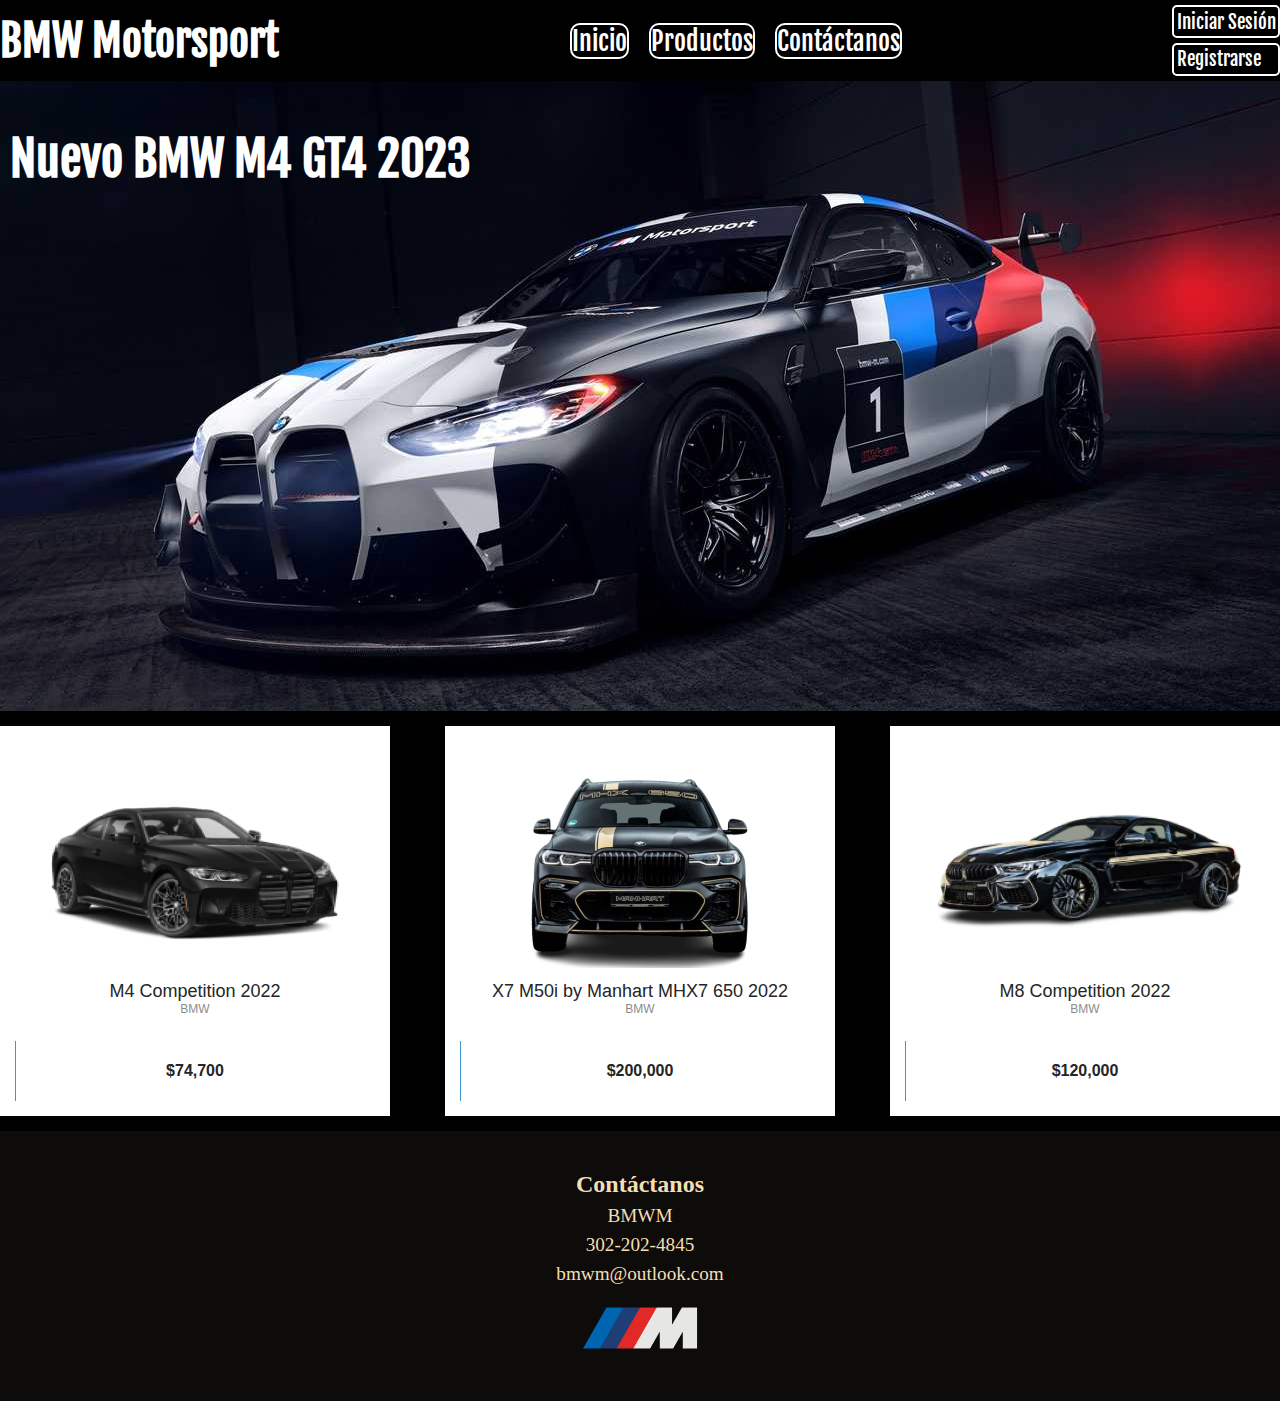
==== index.html @ 6fbe04d1 "first commit" ====
<!DOCTYPE html>

<head>
  <meta http-equiv="X-UA-Compatible" content="IE=edge">
  <meta name="viewport" content="width=device-width, initial-scale=1.0">
  <title>BMW Motorsport</title>
  <link rel="stylesheet" href="index.css">
  <script src="https://kit.fontawesome.com/f8e21c5a17.js" crossorigin="anonymous"></script>
</head>

<body>
  <div class="divheader">
    <header class="navbar">
      <div class="left-items">
        <h2>BMW Motorsport</h2>
        <img class="logobm"
          src="https://www.bmw.com.ar/etc.clientlibs/ds2-webcomponents/clientlibs/clientlib/resources/img/BMW_White_Logo.svg"
          alt="">

      </div>

      <ul class="navbar-items">
        <li>Inicio</li>
        <li>Productos</li>
        <li>Contáctanos</li>
      </ul>

      <ul class="right-items">
        <li>Iniciar Sesión</li>
        <li>Registrarse</li>
      </ul>

    </header>

    <section class="sechome">
      <div class="divsechome">
        <h3>Nuevo BMW M4 GT4 2023</h3>
      <!-- <img class="bgsechome" src="./.vscode/imgs/2023-bmw-m4-gt4.jpg" alt="" >  -->
      </div>
    </section>
  </div>

<div class="productsdiv">

  <div class="container page-wrapper">
    <div class="page-inner">
      <div class="row">
        <div class="el-wrapper">
          <div class="box-up">
            <img class="img" src="./.vscode/imgs/bc5e69e59255700b8e931b42fb57b23a.png" alt="">
            <div class="img-info">
              <div class="info-inner">
                <span class="p-name">M4 Competition 2022</span>
                <span class="p-company">BMW</span>
              </div>
              <div class="a-size">Available colors: <span class="size">Black, White, Blue, Green.</span></div>
            </div>
          </div>

          <div class="box-down">
            <div class="h-bg">
              <div class="h-bg-inner"></div>
            </div>

            <a class="cart" href="#">
              <span class="price">$74,700</span>
              <span class="add-to-cart">
                <span class="txt">Add in cart</span>
              </span>
            </a>
          </div>
        </div>
      </div>
    </div>
  </div>

  <div class="container page-wrapper">
    <div class="page-inner">
      <div class="row">
        <div class="el-wrapper">
          <div class="box-up">
            <img class="img" src="./.vscode/imgs/11032022-INTERIOR-Manhart-MHX7-650-1-750x518-removebg-preview.png" alt="">
            <div class="img-info">
              <div class="info-inner">
                <span class="p-name">X7 M50i by Manhart MHX7 650 2022</span>
                <span class="p-company">BMW</span>
              </div>
              <div class="a-size">Available Colors: <span class="size">Black and Yellow</span></div>
            </div>
          </div>
  
          <div class="box-down">
            <div class="h-bg">
              <div class="h-bg-inner"></div>
            </div>
  
            <a class="cart" href="#">
              <span class="price">$200,000</span>
              <span class="add-to-cart">
                <span class="txt">Add in cart</span>
              </span>
            </a>
          </div>
        </div>
      </div>
    </div>
  </div>


  <div class="container page-wrapper">
    <div class="page-inner">
      <div class="row">
        <div class="el-wrapper">
          <div class="box-up">
            <img class="img" src="./.vscode/imgs/bmw-m8-competition-coupe-by-manhart-4-1589615023-removebg-preview.png" alt="">
            <div class="img-info">
              <div class="info-inner">
                <span class="p-name">M8 Competition 2022</span>
                <span class="p-company">BMW</span>
              </div>
              <div class="a-size">Available Colors: <span class="size">Black, White, Red.</span></div>
            </div>
          </div>
  
          <div class="box-down">
            <div class="h-bg">
              <div class="h-bg-inner"></div>
            </div>
  
            <a class="cart" href="#">
              <span class="price">$120,000</span>
              <span class="add-to-cart">
                <span class="txt">Add in cart</span>
              </span>
            </a>
          </div>
        </div>
      </div>
    </div>
  </div>

</div>
<footer>
<div class="contactsect">
<h4>Contáctanos</h4>
<p><i class="fa-brands fa-instagram"></i> BMWM</p>
<p><i class="fa-solid fa-phone"></i> 302-202-4845</p>
<p><i class="fa-solid fa-envelope"></i> bmwm@outlook.com</p>
<img class="mlogo" src="./.vscode/imgs/BMW-M-Logo2.png" alt="">
</div>
</footer>
</body>

</html>
---- index.css ----
@import url('https://fonts.googleapis.com/css2?family=Fjalla+One&display=swap');


body{
    margin: 0;
    
}


.navbar{
    display: flex;
    flex-direction: row;
    justify-content: space-between;
    align-items: center;
    width: 100%;
    height: 9vh;
    background-color: black;
color: white;
font-family: 'Fjalla One', sans-serif;

}



.left-items{
    display: flex;
    gap: 20px;
    
    
}

.mteamlogo{
    height: 100px;

}
.navbar h2{
    font-size: 2.7em;

}
.navbar-items{
    font-size: 2em;
    list-style: none;
    display: inline-flex;
    gap: 20px;
    font-size: 1.6em;
   
}
.navbar-items li{
    
    border: 2px solid white;
    border-radius: 10px;
}


.navbar-items li:hover{
    box-shadow: 0 10px 30px rgba(0, 0, 0, 0.6);
    cursor: pointer;
    background-color: #fff;
    transition: 0.4s;
    color: black;
}

.right-items{
    display: flex;
    list-style: none;
    flex-direction: column;
    font-size: 1.2em;
    gap: 5px;
}

.right-items li{
    border: 2px solid white;
    border-radius: 5px;
    padding: 2.3px;
}

.right-items li:hover{
    box-shadow: 0 10px 30px rgba(0, 0, 0, 0.6);
    cursor: pointer;
    background-color: #fff;
    transition: 0.4s;
    color: black;
}
.sechome{
    display: flex;
    
    
}
.divsechome{
    display: flex;
    align-items: flex-start;
    background-image: url(./.vscode/imgs/2023-bmw-m4-gt4.jpg);
    background-color: transparent;
    
    width: 100%;
    height: 70vh;
    
}
.bgsechome{
  display: flex;
  width: auto;
}
.divsechome h3{
    font-size: 3em;
    color: white;
    padding-left: 10px;
    font-family: 'Fjalla One', sans-serif;
}

.d-flex {
    display: -webkit-box;
    display: -ms-flexbox;
    display: flex;
  }
  
  .align-center {
    -webkit-box-align: center;
    -ms-flex-align: center;
    align-items: center;
  }
  
  .flex-centerY-centerX {
    justify-content: center;
    -webkit-box-pack: center;
    -ms-flex-pack: center;
    justify-content: center;
    -webkit-box-align: center;
    -ms-flex-align: center;
    align-items: center;
  }
  
  body {
    background-color: #f7f7f7;
  }
  
  .page-wrapper {
    height: 100%;
    display: table;
  }
  
  .page-wrapper .page-inner {
    display: table-cell;
    vertical-align: middle;
  }
  
  .el-wrapper {
    width: 360px;
    padding: 15px;
    margin: 15px auto;
    background-color: #fff;
  }
  
  @media (max-width: 991px) {
    .el-wrapper {
      width: 345px;
    }
  }
  
  @media (max-width: 767px) {
    .el-wrapper {
      width: 290px;
      margin: 30px auto;
    }
  }
  
  .el-wrapper:hover .h-bg {
    left: 0px;
  }
  
  .el-wrapper:hover .price {
    left: 20px;
    -webkit-transform: translateY(-50%);
    -ms-transform: translateY(-50%);
    -o-transform: translateY(-50%);
    transform: translateY(-50%);
    color: #818181;
  }
  
  .el-wrapper:hover .add-to-cart {
    left: 50%;
  }
  
  .el-wrapper:hover .img {
    -webkit-filter: blur(7px);
    -o-filter: blur(7px);
    -ms-filter: blur(7px);
    filter: blur(7px);
    filter: progid:DXImageTransform.Microsoft.Blur(pixelradius='7', shadowopacity='0.0');
    opacity: 0.4;
  }
  
  .el-wrapper:hover .info-inner {
    bottom: 155px;
  }
  
  .el-wrapper:hover .a-size {
    -webkit-transition-delay: 300ms;
    -o-transition-delay: 300ms;
    transition-delay: 300ms;
    bottom: 50px;
    opacity: 1;
  }
  
  .el-wrapper .box-down {
    width: 100%;
    height: 60px;
    position: relative;
    overflow: hidden;
  }
  
  .el-wrapper .box-up {
    width: 100%;
    height: 300px;
    position: relative;
    overflow: hidden;
    text-align: center;
  }
  
  .el-wrapper .img {
    padding: 20px 0;
    -webkit-transition: all 800ms cubic-bezier(0, 0, 0.18, 1);
    -moz-transition: all 800ms cubic-bezier(0, 0, 0.18, 1);
    -o-transition: all 800ms cubic-bezier(0, 0, 0.18, 1);
    transition: all 800ms cubic-bezier(0, 0, 0.18, 1);
    /* ease-out */
    -webkit-transition-timing-function: cubic-bezier(0, 0, 0.18, 1);
    -moz-transition-timing-function: cubic-bezier(0, 0, 0.18, 1);
    -o-transition-timing-function: cubic-bezier(0, 0, 0.18, 1);
    transition-timing-function: cubic-bezier(0, 0, 0.18, 1);
    /* ease-out */
  }
  
  .h-bg {
    -webkit-transition: all 800ms cubic-bezier(0, 0, 0.18, 1);
    -moz-transition: all 800ms cubic-bezier(0, 0, 0.18, 1);
    -o-transition: all 800ms cubic-bezier(0, 0, 0.18, 1);
    transition: all 800ms cubic-bezier(0, 0, 0.18, 1);
    /* ease-out */
    -webkit-transition-timing-function: cubic-bezier(0, 0, 0.18, 1);
    -moz-transition-timing-function: cubic-bezier(0, 0, 0.18, 1);
    -o-transition-timing-function: cubic-bezier(0, 0, 0.18, 1);
    transition-timing-function: cubic-bezier(0, 0, 0.18, 1);
    /* ease-out */
    width: 660px;
    height: 100%;
    background-color: #3f96cd;
    position: absolute;
    left: -659px;
  }
  
  .h-bg .h-bg-inner {
    width: 50%;
    height: 100%;
    background-color: #464646;
  }
  
  .info-inner {
    -webkit-transition: all 400ms cubic-bezier(0, 0, 0.18, 1);
    -moz-transition: all 400ms cubic-bezier(0, 0, 0.18, 1);
    -o-transition: all 400ms cubic-bezier(0, 0, 0.18, 1);
    transition: all 400ms cubic-bezier(0, 0, 0.18, 1);
    /* ease-out */
    -webkit-transition-timing-function: cubic-bezier(0, 0, 0.18, 1);
    -moz-transition-timing-function: cubic-bezier(0, 0, 0.18, 1);
    -o-transition-timing-function: cubic-bezier(0, 0, 0.18, 1);
    transition-timing-function: cubic-bezier(0, 0, 0.18, 1);
    /* ease-out */
    position: absolute;
    width: 100%;
    bottom: 25px;
  }
  
  .info-inner .p-name,
  .info-inner .p-company {
    display: block;
  }
  
  .info-inner .p-name {
    font-family: 'PT Sans', sans-serif;
    font-size: 18px;
    color: #252525;
  }
  
  .info-inner .p-company {
    font-family: 'Lato', sans-serif;
    font-size: 12px;
    text-transform: uppercase;
    color: #8c8c8c;
  }
  
  .a-size {
    -webkit-transition: all 300ms cubic-bezier(0, 0, 0.18, 1);
    -moz-transition: all 300ms cubic-bezier(0, 0, 0.18, 1);
    -o-transition: all 300ms cubic-bezier(0, 0, 0.18, 1);
    transition: all 300ms cubic-bezier(0, 0, 0.18, 1);
    /* ease-out */
    -webkit-transition-timing-function: cubic-bezier(0, 0, 0.18, 1);
    -moz-transition-timing-function: cubic-bezier(0, 0, 0.18, 1);
    -o-transition-timing-function: cubic-bezier(0, 0, 0.18, 1);
    transition-timing-function: cubic-bezier(0, 0, 0.18, 1);
    /* ease-out */
    position: absolute;
    width: 100%;
    bottom: -20px;
    font-family: 'PT Sans', sans-serif;
    color: #828282;
    opacity: 0;
  }
  
  .a-size .size {
    color: #252525;
  }
  
  .cart {
    display: block;
    position: absolute;
    width: 100%;
    height: 100%;
    top: 0;
    left: 0;
    font-family: 'Lato', sans-serif;
    font-weight: 700;
  }
  
  .cart .price {
    -webkit-transition: all 600ms cubic-bezier(0, 0, 0.18, 1);
    -moz-transition: all 600ms cubic-bezier(0, 0, 0.18, 1);
    -o-transition: all 600ms cubic-bezier(0, 0, 0.18, 1);
    transition: all 600ms cubic-bezier(0, 0, 0.18, 1);
    /* ease-out */
    -webkit-transition-timing-function: cubic-bezier(0, 0, 0.18, 1);
    -moz-transition-timing-function: cubic-bezier(0, 0, 0.18, 1);
    -o-transition-timing-function: cubic-bezier(0, 0, 0.18, 1);
    transition-timing-function: cubic-bezier(0, 0, 0.18, 1);
    /* ease-out */
    -webkit-transition-delay: 100ms;
    -o-transition-delay: 100ms;
    transition-delay: 100ms;
    display: block;
    position: absolute;
    top: 50%;
    left: 50%;
    -webkit-transform: translate(-50%, -50%);
    -ms-transform: translate(-50%, -50%);
    -o-transform: translate(-50%, -50%);
    transform: translate(-50%, -50%);
    font-size: 16px;
    color: #252525;
  }
  
  .cart .add-to-cart {
    -webkit-transition: all 600ms cubic-bezier(0, 0, 0.18, 1);
    -moz-transition: all 600ms cubic-bezier(0, 0, 0.18, 1);
    -o-transition: all 600ms cubic-bezier(0, 0, 0.18, 1);
    transition: all 600ms cubic-bezier(0, 0, 0.18, 1);
    /* ease-out */
    -webkit-transition-timing-function: cubic-bezier(0, 0, 0.18, 1);
    -moz-transition-timing-function: cubic-bezier(0, 0, 0.18, 1);
    -o-transition-timing-function: cubic-bezier(0, 0, 0.18, 1);
    transition-timing-function: cubic-bezier(0, 0, 0.18, 1);
    /* ease-out */
    -webkit-transition-delay: 100ms;
    -o-transition-delay: 100ms;
    transition-delay: 100ms;
    display: block;
    position: absolute;
    top: 50%;
    left: 110%;
    -webkit-transform: translate(-50%, -50%);
    -ms-transform: translate(-50%, -50%);
    -o-transform: translate(-50%, -50%);
    transform: translate(-50%, -50%);
  }
  
  .cart .add-to-cart .txt {
    font-size: 12px;
    color: #fff;
    letter-spacing: 0.045em;
    text-transform: uppercase;
    white-space: nowrap;
  }
  
  .productsdiv{
    display: flex;
    justify-content: space-between;
    background-color: black;
  }

.contactsect{
display: flex;
flex-direction: column;
align-items: center;
justify-content: center;
gap: 7px;
height: 30vh;
width: 100%;
background-color:rgb(14, 11, 11);
color: wheat;
  }

.contactsect h4, p{
  margin: 0;
  font-size: 1.2em;
  
}
.contactsect h4{
  margin-top: 3px;
  font-size: 1.5em;
}

.mlogo{
  width: 10vw;
}
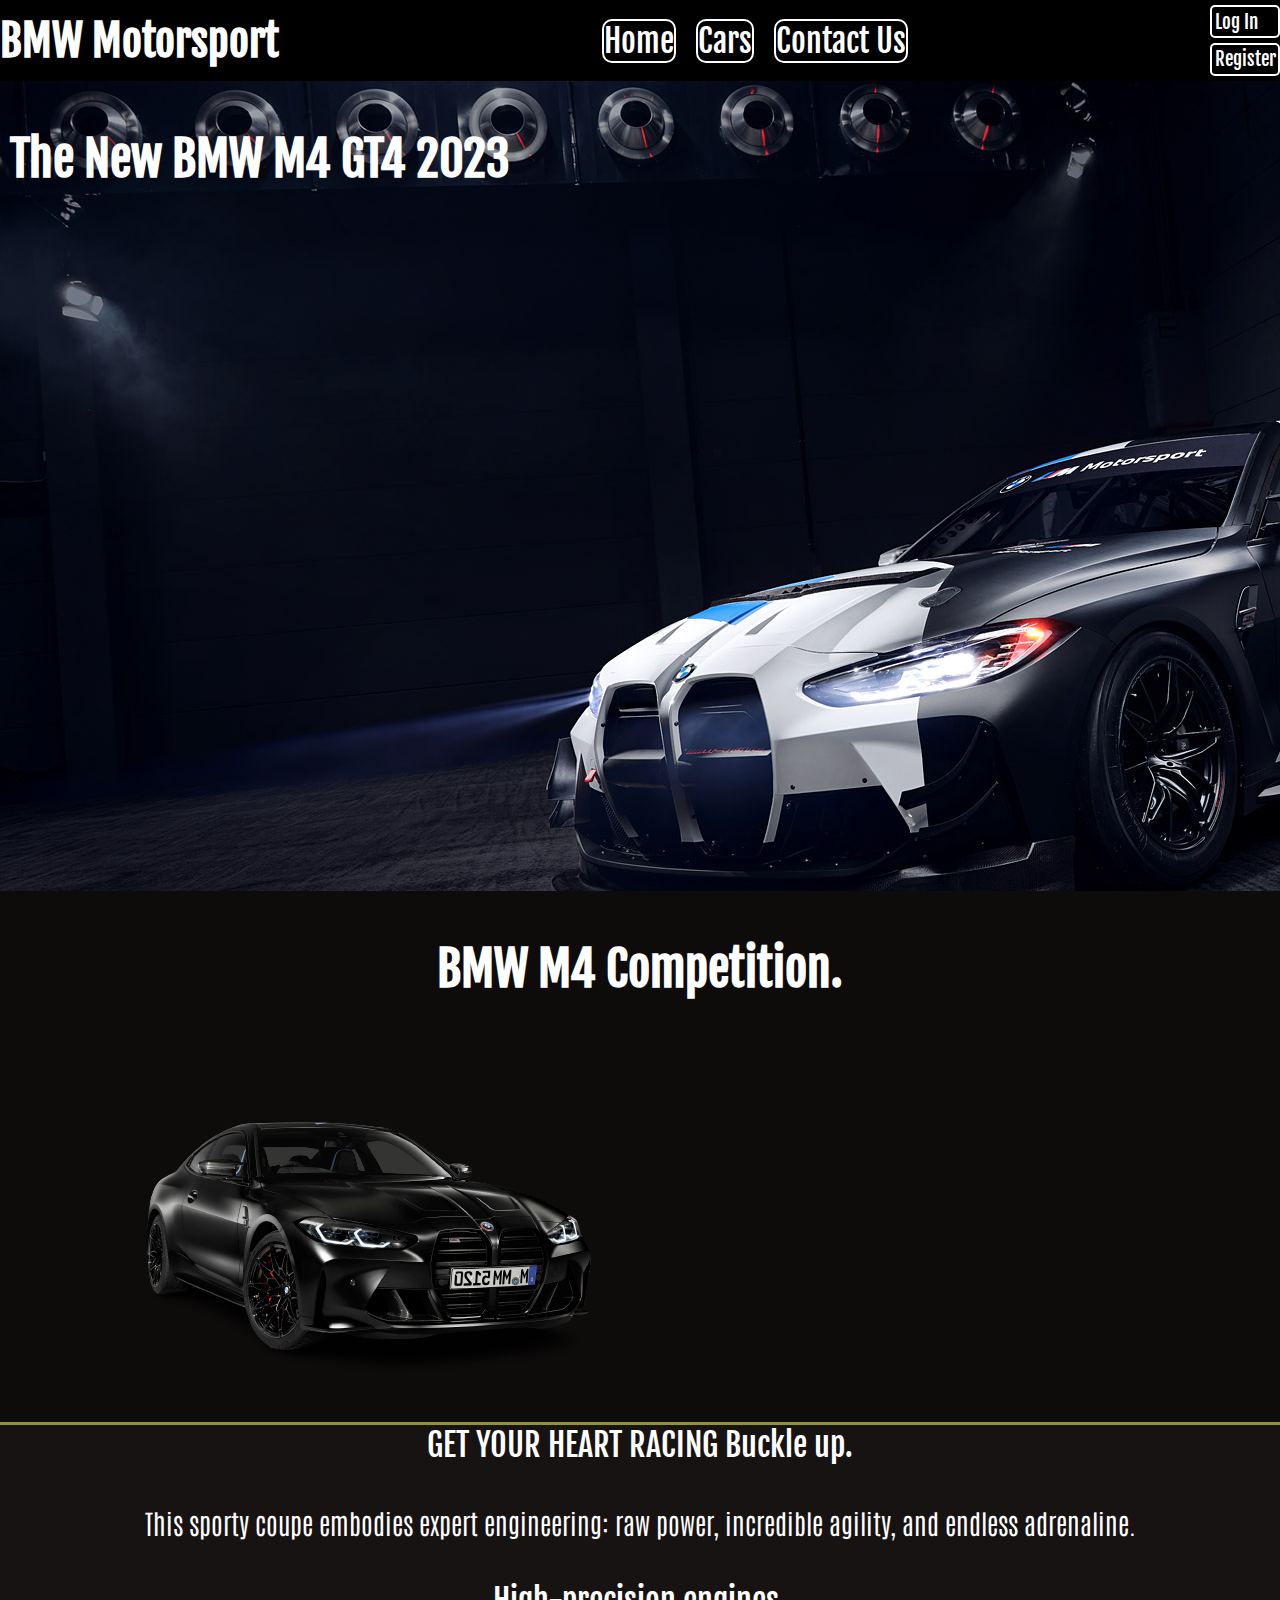
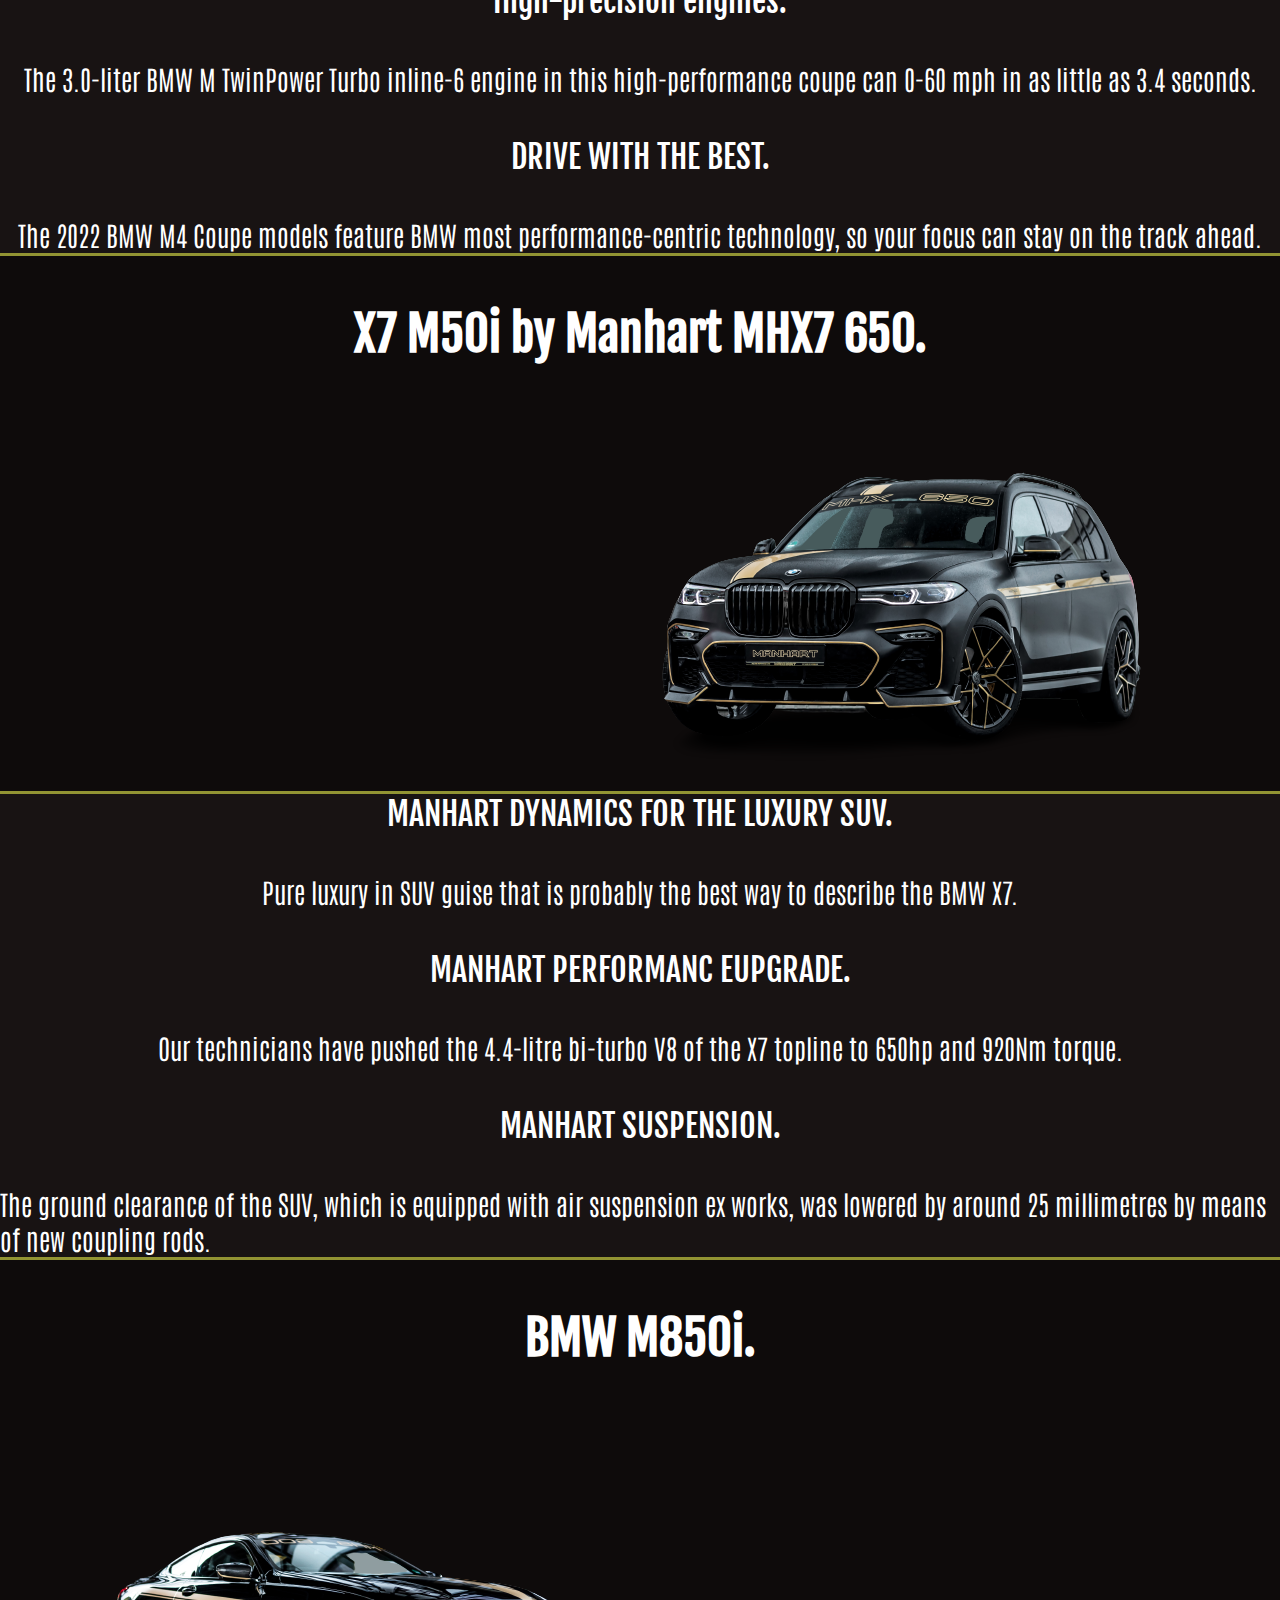
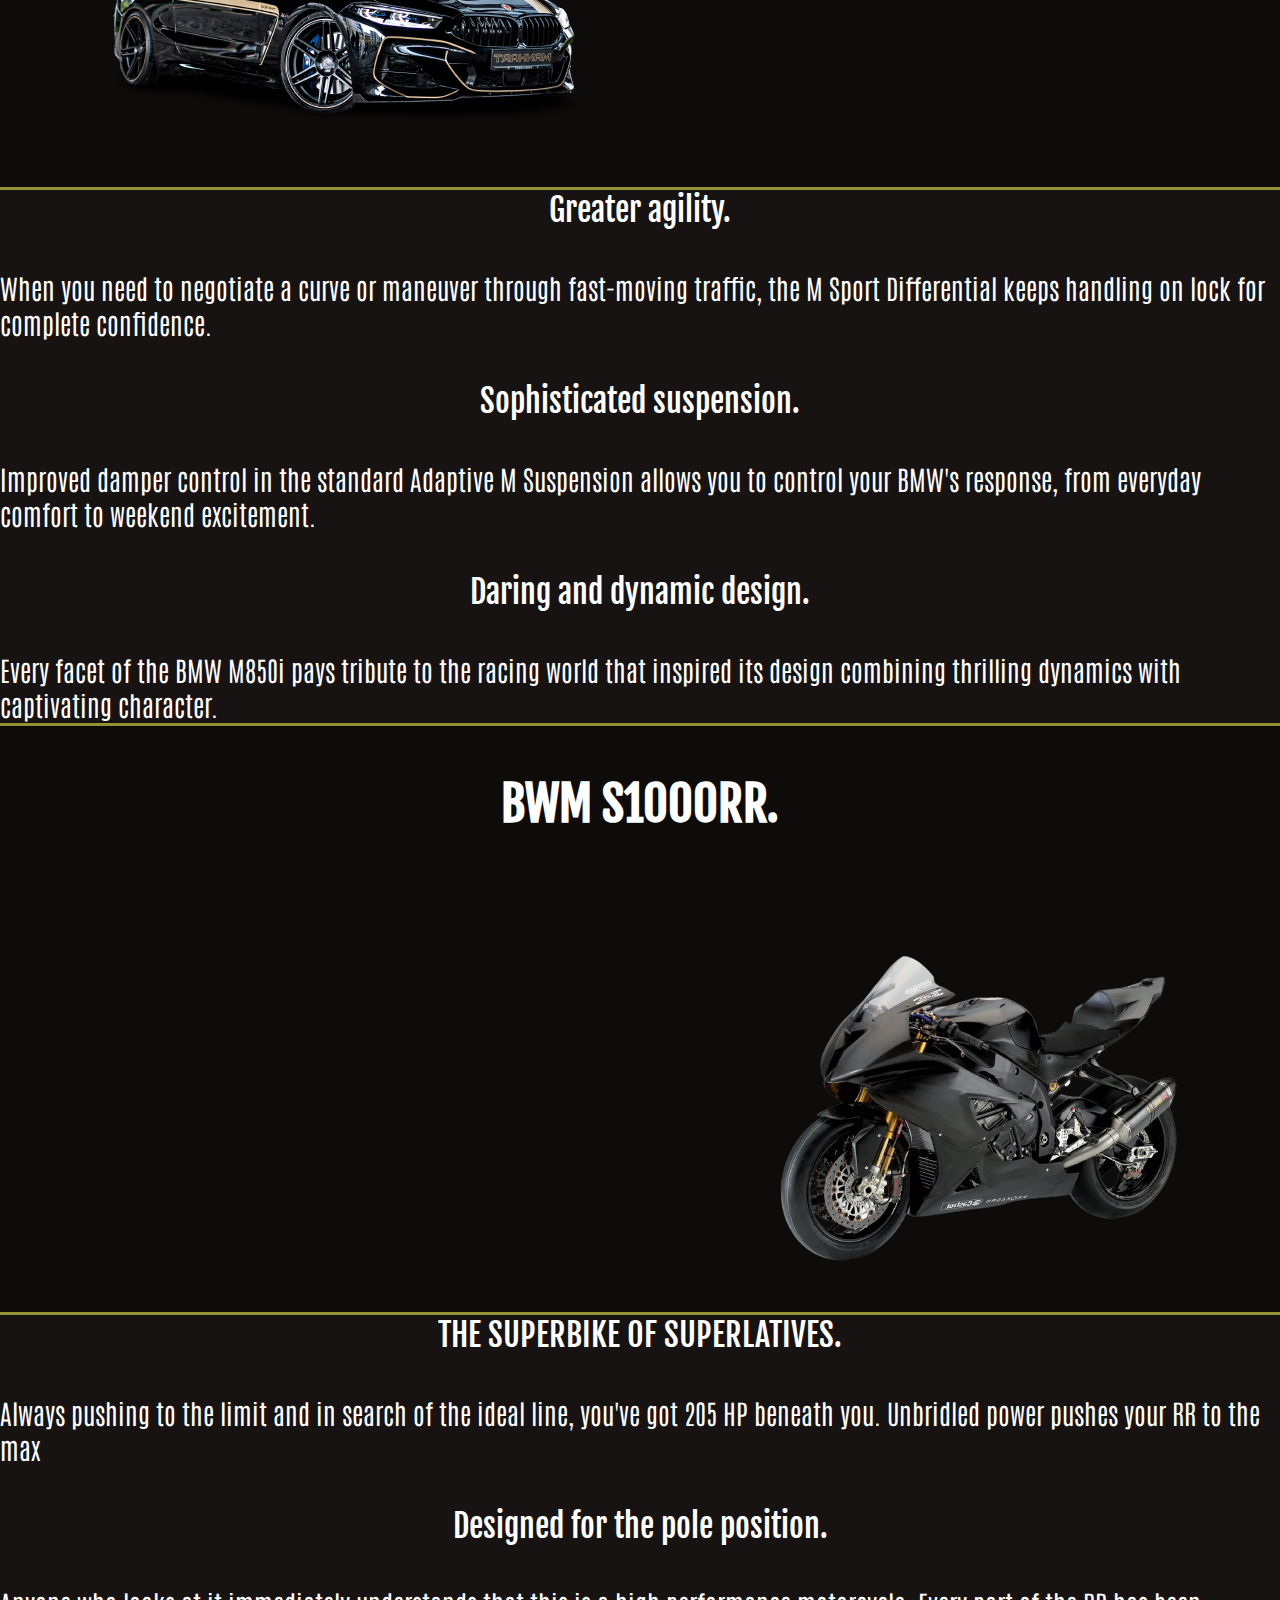
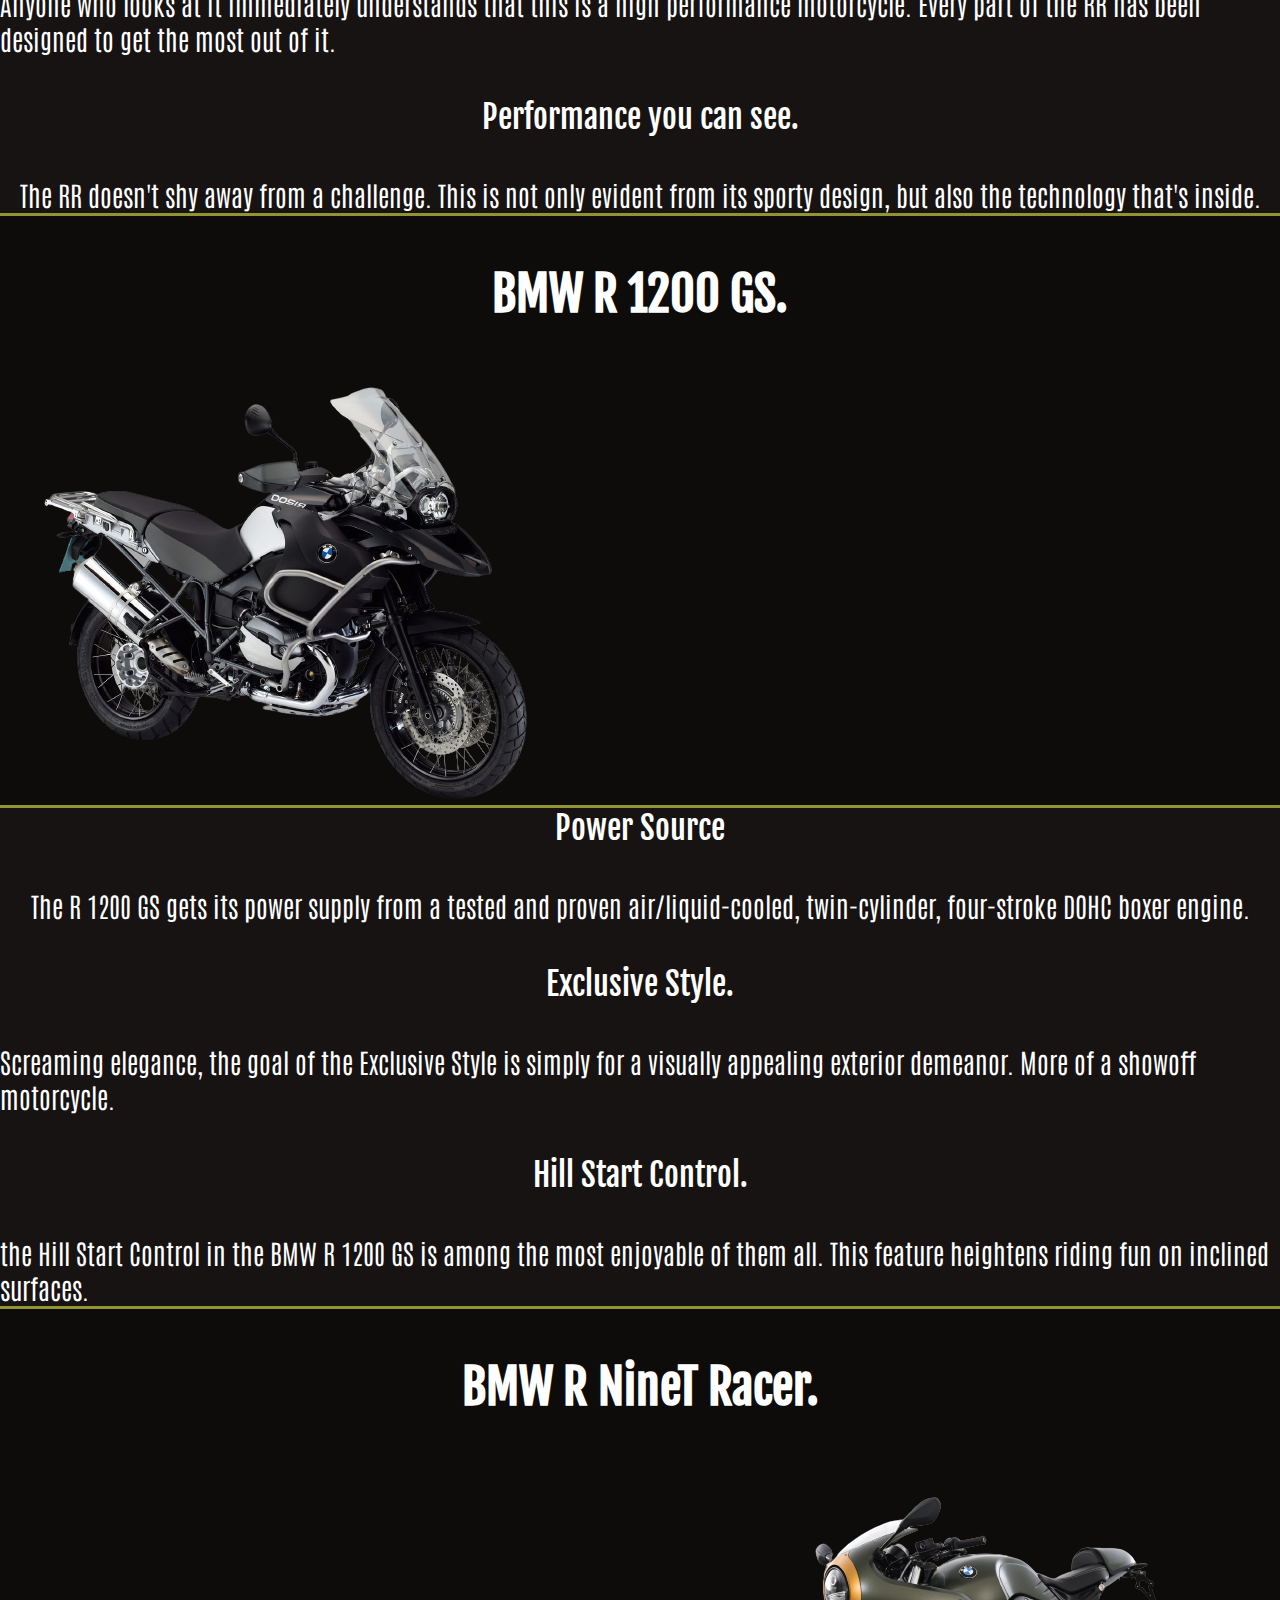
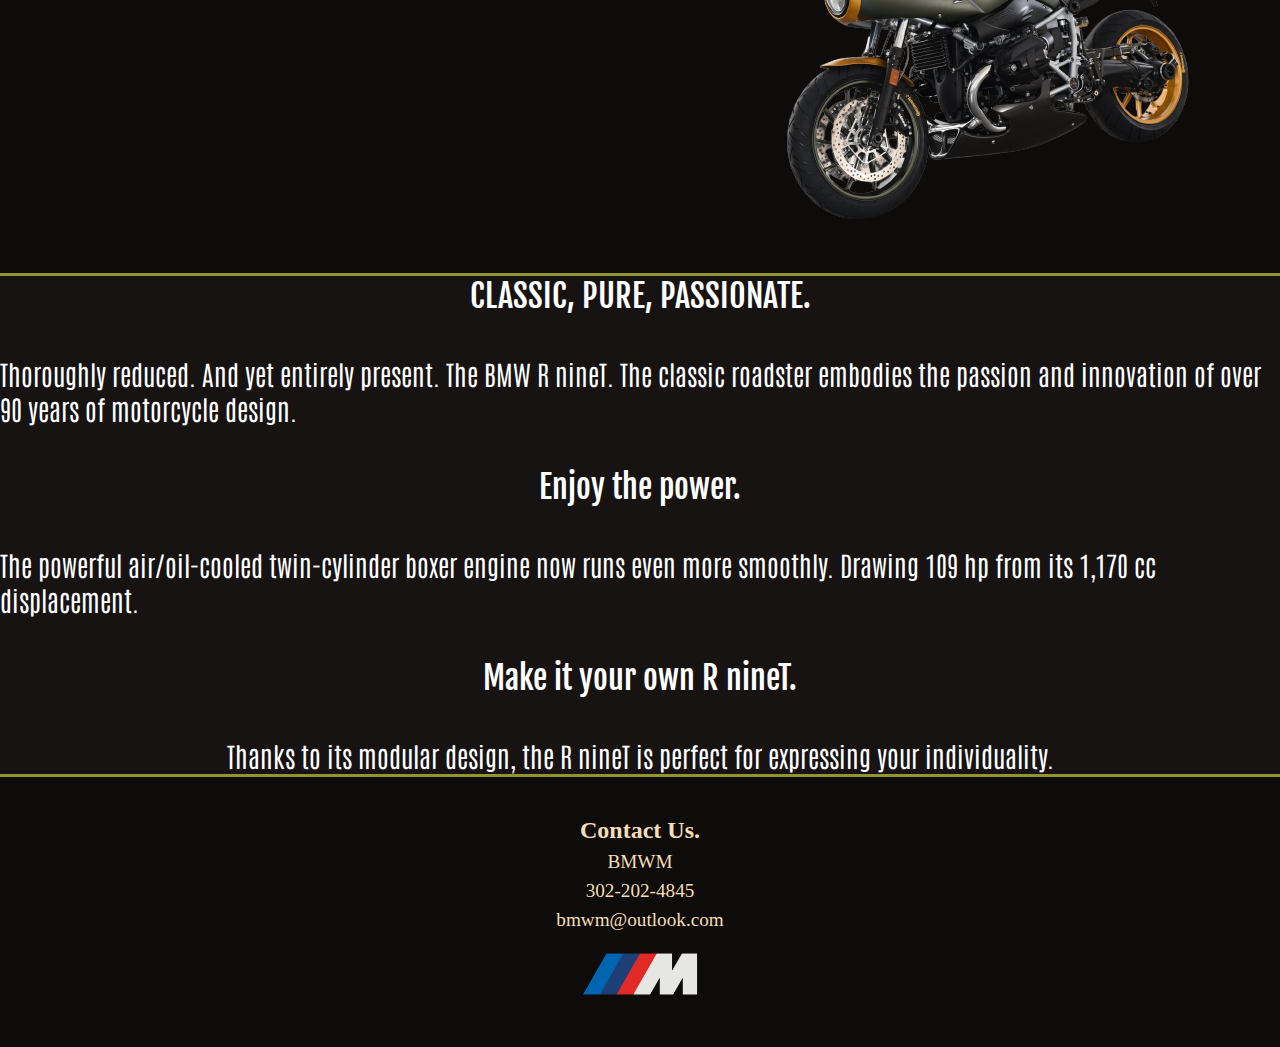
==== commit f937d8e8: "s" ====
--- a/index.html
+++ b/index.html
@@ -9,146 +9,267 @@
 </head>
 
 <body>
+
   <div class="divheader">
+
     <header class="navbar">
+
       <div class="left-items">
         <h2>BMW Motorsport</h2>
-        <img class="logobm"
-          src="https://www.bmw.com.ar/etc.clientlibs/ds2-webcomponents/clientlibs/clientlib/resources/img/BMW_White_Logo.svg"
-          alt="">
+        <img class="logobm" src="https://www.bmw.com.ar/etc.clientlibs/ds2-webcomponents/clientlibs/clientlib/resources/img/BMW_White_Logo.svg" alt="">
 
       </div>
 
       <ul class="navbar-items">
-        <li>Inicio</li>
-        <li>Productos</li>
-        <li>Contáctanos</li>
+        <li>Home</li>
+        <li>Cars</li>
+        <li>Contact Us</li>
       </ul>
 
       <ul class="right-items">
-        <li>Iniciar Sesión</li>
-        <li>Registrarse</li>
+        <li>Log In</li>
+        <li>Register</li>
       </ul>
 
     </header>
 
     <section class="sechome">
+
       <div class="divsechome">
-        <h3>Nuevo BMW M4 GT4 2023</h3>
+        <h3>The New BMW M4 GT4 2023</h3>
       <!-- <img class="bgsechome" src="./.vscode/imgs/2023-bmw-m4-gt4.jpg" alt="" >  -->
       </div>
+
     </section>
-  </div>
-
-<div class="productsdiv">
-
-  <div class="container page-wrapper">
-    <div class="page-inner">
-      <div class="row">
-        <div class="el-wrapper">
-          <div class="box-up">
-            <img class="img" src="./.vscode/imgs/bc5e69e59255700b8e931b42fb57b23a.png" alt="">
-            <div class="img-info">
-              <div class="info-inner">
-                <span class="p-name">M4 Competition 2022</span>
-                <span class="p-company">BMW</span>
-              </div>
-              <div class="a-size">Available colors: <span class="size">Black, White, Blue, Green.</span></div>
+
+  </div>
+
+<div class="gallerydiv">
+
+  <section class="gallerysec">
+
+<div class="m4">
+
+<div class="M4title">
+  <h3>BMW M4 Competition.</h3>
+</div>
+
+<div class="m4img">
+
+  <img src="./.vscode/imgs/bmw_m4_competition_x_kith_2020_5k_4-HD-removebg-preview.png" alt="">
+
+  <div class="m4imgp">
+  <p>Engine: 3.0L 6-Cylinder TwinPower Turbo.</p> 
+   <p>Horsepower: 503.</p> 
+   <p>Torque: 479 nm.</p>
+<p>Brake Type: 4-Wheel Disc.</p>
+  </div>
+
+</div>
+
+<div class="m4desc">
+
+  <h4>GET YOUR HEART RACING Buckle up.</h4>
+  <p>This sporty coupe embodies expert engineering: raw power, incredible agility, and endless adrenaline.</p>
+  <h4>High-precision engines.</h4>
+  <p>The 3.0-liter BMW M TwinPower Turbo inline-6 engine in this high-performance coupe can 0-60 mph in as little as 3.4 seconds.</p>
+  <h4>DRIVE WITH THE BEST.</h4>
+  <p>The 2022 BMW M4 Coupe models feature BMW most performance-centric technology, so your focus can stay on the track ahead.</p>
+
+</div>
+
+</div>
+
+<div class="x7">
+  
+
+  <div class="x7title">
+  <h3>X7 M50i by Manhart MHX7 650.</h3>
+  </div>
+
+  <div class="x7img">
+
+    <img src="./.vscode/imgs/manhart-mhx7-650-bmw-x7-m50i-5k-2022-5120x2945-7670-removebg-preview.png" alt="">
+  
+    <div class="x7imgp">
+    <p>Engine: 4.4-Litre Biturbo 8-Cylinder In V.</p> 
+     <p>Horsepower: 650.</p> 
+     <p>Torque: 920 nm.</p>
+  <p>Brake Type: 4-Wheel Disc.</p>
+
+    </div>
+
+  </div>
+
+  <div class="x7desc">
+    <h4>MANHART DYNAMICS FOR THE LUXURY SUV.</h4>
+    <p>Pure luxury in SUV guise that is probably the best way to describe the BMW X7.</p>
+    <h4>MANHART PERFORMANC EUPGRADE.</h4>
+    <p>Our technicians have pushed the 4.4-litre bi-turbo V8 of the X7 topline to 650hp and 920Nm torque.</p>
+    <h4>MANHART SUSPENSION.</h4>
+    <p>The ground clearance of the SUV, which is equipped with air suspension ex works, was lowered by around 25 millimetres by means of new coupling rods.</p>
+
+  </div>
+
+  </div>
+
+  <div class="m8">
+
+    <div class="M8title">
+      <h3>BMW M850i.</h3>
+    </div>
+    
+    <div class="m8img">
+
+      <img src="./.vscode/imgs/bmw-m850i-manhart-performance-tuning-black-edition-5k-5794x3205-804-removebg-preview1.png" alt="">
+    
+      <div class="m8imgp">
+
+      <p>Engine: 4.4 L TwinTurbo Premium Unleaded 8-Cylinder In V.</p> 
+       <p>Horsepower: 617.</p> 
+       <p>Torque: 553 nm.</p>
+    <p>Brake Type: 4-Wheel Disc.</p>
+
+      </div>
+    
+    </div>
+    
+    <div class="m8desc">
+
+      <h4>Greater agility.</h4>
+      <p>When you need to negotiate a curve or maneuver through fast-moving traffic, the M Sport Differential keeps handling on lock for complete confidence.</p>
+      <h4>Sophisticated suspension.</h4>
+      <p>Improved damper control in the standard Adaptive M Suspension allows you to control your BMW's response, from everyday comfort to weekend excitement.</p>
+      <h4>Daring and dynamic design.</h4>
+      <p>Every facet of the BMW M850i pays tribute to the racing world that inspired its design combining thrilling dynamics with captivating character.</p>
+
+    </div>
+    
+    </div>
+  
+
+    <div class="s1000">
+
+      <div class="s1000title">
+        <h3>BWM S1000RR.</h3>
+      </div>
+      
+      <div class="s1000img">
+
+        <img src="./.vscode/imgs/s1000.png" alt="">
+      
+        <div class="s1000imgp">
+
+        <p>Engine: 999cc, 4-cylinder, 4-stroke in-line.</p> 
+         <p>Horsepower: 205.</p> 
+         <p>Torque: 113 Nm.</p>
+         <p>Brakes Front: Dual floating disc brakes, 4-piston fixed calipers.</p>
+         <p>Brakes Rear: Single disc brake, single piston floating caliper.</p>
+
+        </div>
+      
+      </div>
+      
+      <div class="s1000desc">
+
+        <h4>THE SUPERBIKE OF SUPERLATIVES.</h4>
+        <p>Always pushing to the limit and in search of the ideal line, you've got 205 HP beneath you. Unbridled power pushes your RR to the max</p>
+        <h4>Designed for the pole position.</h4>
+        <p>Anyone who looks at it immediately understands that this is a high performance motorcycle. Every part of the RR has been designed to get the most out of it.</p>
+        <h4>Performance you can see.</h4>
+        <p>The RR doesn't shy away from a challenge. This is not only evident from its sporty design, but also the technology that's inside.</p>
+
+      </div>
+      
+      </div>
+
+      <div class="gs">
+
+        <div class="gstitle">
+          <h3>BMW R 1200 GS.</h3>
+        </div>
+        
+        <div class="gsimg">
+
+          <img src="./.vscode/imgs/gs.png" alt="">
+        
+          <div class="gsimgp">
+
+          <p>Engine: Air/liquid-cooled, twin-cylinder, 4-stroke, DOHC engine</p> 
+           <p>Horsepower: 125.</p> 
+           <p>Torque: 125 nm.</p>
+        <p>Brakes Front: Double disc. ABS. Floating discs. Four-piston calipers.</p>
+        <p>Brakes Rear: Single disc. ABS. Floating disc. Two-piston calipers. </p>
+
+          </div>
+        
+        </div>
+        
+        <div class="gsdesc">
+
+          <h4>Power Source</h4>
+          <p>The R 1200 GS gets its power supply from a tested and proven air/liquid-cooled, twin-cylinder, four-stroke DOHC boxer engine.</p>
+          <h4>Exclusive Style.</h4>
+          <p>Screaming elegance, the goal of the Exclusive Style is simply for a visually appealing exterior demeanor. More of a showoff motorcycle.</p>
+          <h4>Hill Start Control.</h4>
+          <p>the Hill Start Control in the BMW R 1200 GS is among the most enjoyable of them all. This feature heightens riding fun on inclined surfaces.</p>
+
+        </div>
+        
+        </div>
+
+        <div class="ninet">
+
+          <div class="ninettitle">
+            <h3>BMW R NineT Racer.</h3>
+          </div>
+          
+          <div class="ninetimg">
+
+            <img src="./.vscode/imgs/ninteT-removebg-preview.png" alt="">
+          
+            <div class="ninetimgp">
+
+            <p>Engine: 1170cc Two cylinder boxer, Four-stroke, air-cooled DOHC.</p> 
+             <p>Horsepower: 110.</p> 
+             <p>Torque: 116 nm.</p>
+             <p>Brakes Front:	Double disc. ABS. Four-piston calipers.</p>
+             <p>Brakes Rear: Single disc. ABS. Floating disc. Two-piston calipers.</p>
+
             </div>
-          </div>
-
-          <div class="box-down">
-            <div class="h-bg">
-              <div class="h-bg-inner"></div>
-            </div>
-
-            <a class="cart" href="#">
-              <span class="price">$74,700</span>
-              <span class="add-to-cart">
-                <span class="txt">Add in cart</span>
-              </span>
-            </a>
-          </div>
-        </div>
-      </div>
-    </div>
-  </div>
-
-  <div class="container page-wrapper">
-    <div class="page-inner">
-      <div class="row">
-        <div class="el-wrapper">
-          <div class="box-up">
-            <img class="img" src="./.vscode/imgs/11032022-INTERIOR-Manhart-MHX7-650-1-750x518-removebg-preview.png" alt="">
-            <div class="img-info">
-              <div class="info-inner">
-                <span class="p-name">X7 M50i by Manhart MHX7 650 2022</span>
-                <span class="p-company">BMW</span>
-              </div>
-              <div class="a-size">Available Colors: <span class="size">Black and Yellow</span></div>
-            </div>
-          </div>
-  
-          <div class="box-down">
-            <div class="h-bg">
-              <div class="h-bg-inner"></div>
-            </div>
-  
-            <a class="cart" href="#">
-              <span class="price">$200,000</span>
-              <span class="add-to-cart">
-                <span class="txt">Add in cart</span>
-              </span>
-            </a>
-          </div>
-        </div>
-      </div>
-    </div>
-  </div>
-
-
-  <div class="container page-wrapper">
-    <div class="page-inner">
-      <div class="row">
-        <div class="el-wrapper">
-          <div class="box-up">
-            <img class="img" src="./.vscode/imgs/bmw-m8-competition-coupe-by-manhart-4-1589615023-removebg-preview.png" alt="">
-            <div class="img-info">
-              <div class="info-inner">
-                <span class="p-name">M8 Competition 2022</span>
-                <span class="p-company">BMW</span>
-              </div>
-              <div class="a-size">Available Colors: <span class="size">Black, White, Red.</span></div>
-            </div>
-          </div>
-  
-          <div class="box-down">
-            <div class="h-bg">
-              <div class="h-bg-inner"></div>
-            </div>
-  
-            <a class="cart" href="#">
-              <span class="price">$120,000</span>
-              <span class="add-to-cart">
-                <span class="txt">Add in cart</span>
-              </span>
-            </a>
-          </div>
-        </div>
-      </div>
-    </div>
-  </div>
-
-</div>
+          
+          </div>
+          
+          <div class="ninetdesc">
+            <h4>CLASSIC, PURE, PASSIONATE.</h4>
+            <p>Thoroughly reduced. And yet entirely present. The BMW R nineT. The classic roadster embodies the passion and innovation of over 90 years of motorcycle design.</p>
+            <h4>Enjoy the power.</h4>
+            <p>The powerful air/oil-cooled twin-cylinder boxer engine now runs even more smoothly. Drawing 109 hp from its 1,170 cc displacement.</p>
+            <h4>Make it your own R nineT.</h4>
+            <p>Thanks to its modular design, the R nineT is perfect for expressing your individuality.</p>
+
+          </div>
+          
+          </div>
+
+  </section>
+
+</div>
+
 <footer>
+
 <div class="contactsect">
-<h4>Contáctanos</h4>
+
+<h4>Contact Us.</h4>
 <p><i class="fa-brands fa-instagram"></i> BMWM</p>
 <p><i class="fa-solid fa-phone"></i> 302-202-4845</p>
 <p><i class="fa-solid fa-envelope"></i> bmwm@outlook.com</p>
 <img class="mlogo" src="./.vscode/imgs/BMW-M-Logo2.png" alt="">
-</div>
+
+</div>
+
 </footer>
+
 </body>
 
 </html>--- a/index.css
+++ b/index.css
@@ -1,11 +1,10 @@
-@import url('https://fonts.googleapis.com/css2?family=Fjalla+One&display=swap');
+@import url('https://fonts.googleapis.com/css2?family=Antonio:wght@300&family=Fjalla+One&display=swap');
 
 
 body{
     margin: 0;
-    
-}
-
+    width: 100%;
+}
 
 .navbar{
     display: flex;
@@ -17,16 +16,11 @@
     background-color: black;
 color: white;
 font-family: 'Fjalla One', sans-serif;
-
-}
-
-
+}
 
 .left-items{
     display: flex;
-    gap: 20px;
-    
-    
+    gap: 20px;  
 }
 
 .mteamlogo{
@@ -41,16 +35,12 @@
     font-size: 2em;
     list-style: none;
     display: inline-flex;
-    gap: 20px;
-    font-size: 1.6em;
-   
-}
-.navbar-items li{
-    
+    gap: 20px; 
+}
+.navbar-items li{ 
     border: 2px solid white;
     border-radius: 10px;
 }
-
 
 .navbar-items li:hover{
     box-shadow: 0 10px 30px rgba(0, 0, 0, 0.6);
@@ -58,6 +48,7 @@
     background-color: #fff;
     transition: 0.4s;
     color: black;
+    border: 2px solid rgba(0, 191, 255, 0.685);
 }
 
 .right-items{
@@ -80,6 +71,7 @@
     background-color: #fff;
     transition: 0.4s;
     color: black;
+    border: 2px solid rgba(0, 191, 255, 0.685);
 }
 .sechome{
     display: flex;
@@ -89,17 +81,17 @@
 .divsechome{
     display: flex;
     align-items: flex-start;
-    background-image: url(./.vscode/imgs/2023-bmw-m4-gt4.jpg);
+    background-image: url(./.vscode/imgs/2023-BMW-M4-GT4-002-1080.jpg);
     background-color: transparent;
-    
+    background-repeat: no-repeat;
     width: 100%;
-    height: 70vh;
-    
+    height: 90vh; 
 }
 .bgsechome{
   display: flex;
   width: auto;
 }
+
 .divsechome h3{
     font-size: 3em;
     color: white;
@@ -107,284 +99,432 @@
     font-family: 'Fjalla One', sans-serif;
 }
 
-.d-flex {
-    display: -webkit-box;
-    display: -ms-flexbox;
-    display: flex;
-  }
+.gallerydiv{
+  display: flex;
+  width: 100%;
+}
   
-  .align-center {
-    -webkit-box-align: center;
-    -ms-flex-align: center;
-    align-items: center;
-  }
+.gallerysec{
+  display: flex;
+  width: 100%;
+  flex-direction: column;
+}
+
+.m4{ 
+  width: 100%;
+  display: flex;
+  justify-content: center;
+  flex-direction: column;
+  align-items: center;
+  background-color: #0E0B0B;
+  color: white;
+  font-family: 'Fjalla One', sans-serif;
+}
+
+.m4img{
+  display: flex;
+  width: 100%;
+  justify-content: center;
+  align-items: center;
+  justify-content: space-around;
+  -webkit-transition: all 1s linear;
+-moz-transition: all 1s linear;
+-ms-transition: all 1s linear;
+-o-transition: all 1s linear;
+transition: all 1s linear;
+}
+.m4 h3{
+  font-size: 3em;
+}
+
+.m4 p{
+  font-size: 1.7em;
+}
+
+.m4img p{
+  color: #0E0B0B;
+}
+
+.m4img:hover{
+  background-color: rgba(255, 255, 255, 0.26);
+  transition-duration: 1s;
+}
+
+.m4imgp{
+  display: flex;
+  flex-direction: column;
+}
+
+.m4desc{
+  display: flex;
+  align-items: center;
+  flex-direction: column;
+  border: 3px solid rgb(146, 148, 51);
+  width: 100%;
+  background-color:rgb(24, 19, 19);
+  gap: 40px;
   
-  .flex-centerY-centerX {
-    justify-content: center;
-    -webkit-box-pack: center;
-    -ms-flex-pack: center;
-    justify-content: center;
-    -webkit-box-align: center;
-    -ms-flex-align: center;
-    align-items: center;
-  }
+}
+
+.m4desc h4{
+  font-size: 2em;
+  margin: 0%;
+  font-family: 'Fjalla One', sans-serif;
+font-weight: 500;
+}
+
+.m4desc p{
+  font-family:'Antonio', sans-serif;
+  font-weight: 300;
+  font-size: 1.7em;
+  padding-bottom: 1px;
+}
+
+.x7{
+  width: 100%;
+  display: flex;
+  justify-content: center;
+  flex-direction: column;
+  align-items: center;
+  background-color: #0E0B0B;
+  color: white;
+  font-family: 'Fjalla One', sans-serif;
+}
+
+.x7img{
+  display: flex;
+  width: 100%;
+  flex-direction: row-reverse;
+  align-items: center;
+  justify-content: space-around;
+  -webkit-transition: all 1s linear;
+-moz-transition: all 1s linear;
+-ms-transition: all 1s linear;
+-o-transition: all 1s linear;
+transition: all 1s linear;
+flex-direction: row-reverse;
+}
+
+.x7 h3{
+  font-size: 3em;
+}
+
+.x7 p{
+  font-size: 1.7em;
+}
+
+.x7img p{
+  color: #0E0B0B;
+}
+
+.x7img:hover{
+  background-color: rgba(255, 255, 255, 0.26);
+  transition-duration: 1s;
+}
+
+.x7imgp{
+  display: flex;
+  flex-direction: column;
+}
+
+.x7desc{
+  display: flex;
+  align-items: center;
+  flex-direction: column;
+  border: 3px solid rgb(146, 148, 51);
+  width: 100%;
+  background-color:rgb(24, 19, 19);
+  gap: 40px; 
+}
+
+.x7desc h4{
+  font-size: 2em;
+  margin: 0%;
+  font-family: 'Fjalla One', sans-serif;
+font-weight: 500;
+}
+
+.x7desc p{
+  font-family:'Antonio', sans-serif;
+  font-weight: 300;
+  font-size: 1.7em;
+  padding-bottom: 1px;
+}
+
+.m8{ 
+  width: 100%;
+  display: flex;
+  justify-content: center;
+  flex-direction: column;
+  align-items: center;
+  background-color: #0E0B0B;
+  color: white;
+  font-family: 'Fjalla One', sans-serif;
+}
+.m8img{
+  display: flex;
+  width: 100%;
+  justify-content: center;
+  align-items: center;
+  justify-content: space-around;
+  -webkit-transition: all 1s linear;
+-moz-transition: all 1s linear;
+-ms-transition: all 1s linear;
+-o-transition: all 1s linear;
+transition: all 1s linear;
+}
+.m8 h3{
+  font-size: 3em;
+}
+
+.m8 p{
+  font-size: 1.7em;
+}
+
+.m8img p{
+  color: #0E0B0B;
+}
+
+.m8img:hover{
+  background-color: rgba(255, 255, 255, 0.26);
+  transition-duration: 1s;
+}
+
+.m8imgp{
+  display: flex;
+  flex-direction: column;
+}
+
+.m8desc{
+  display: flex;
+  align-items: center;
+  flex-direction: column;
+  border: 3px solid rgb(146, 148, 51);
+  width: 100%;
+  background-color:rgb(24, 19, 19);
+  gap: 40px; 
+}
+
+.m8desc h4{
+  font-size: 2em;
+  margin: 0%;
+  font-family: 'Fjalla One', sans-serif;
+font-weight: 500;
+}
+
+.m8desc p{
+  font-family:'Antonio', sans-serif;
+  font-weight: 300;
+  font-size: 1.7em;
+  padding-bottom: 1px;
+}
+
+.s1000{ 
+  width: 100%;
+  display: flex;
+  justify-content: center;
+  flex-direction: column;
+  align-items: center;
+  background-color: #0E0B0B;
+  color: white;
+  font-family: 'Fjalla One', sans-serif;
+}
+.s1000img{
+  display: flex;
+  width: 100%;
+  justify-content: center;
+  align-items: center;
+  justify-content: space-around;
+  -webkit-transition: all 1s linear;
+-moz-transition: all 1s linear;
+-ms-transition: all 1s linear;
+-o-transition: all 1s linear;
+transition: all 1s linear;
+flex-direction: row-reverse;
+}
+.s1000 h3{
+  font-size: 3em;
+}
+
+.s1000 p{
+  font-size: 1.7em;
+}
+
+.s1000img p{
+  color: #0E0B0B;
+}
+
+.s1000img:hover{
+  background-color: rgba(255, 255, 255, 0.26);
+  transition-duration: 1s;
+}
+
+.s1000imgp{
+  display: flex;
+  flex-direction: column;
+}
+
+.s1000desc{
+  display: flex;
+  align-items: center;
+  flex-direction: column;
+  border: 3px solid rgb(146, 148, 51);
+  width: 100%;
+  background-color:rgb(24, 19, 19);
+  gap: 40px;
+}
+
+.s1000desc h4{
+  font-size: 2em;
+  margin: 0%;
+  font-family: 'Fjalla One', sans-serif;
+font-weight: 500;
+}
+
+.s1000desc p{
+  font-family:'Antonio', sans-serif;
+  font-weight: 300;
+  font-size: 1.7em;
+  padding-bottom: 1px;
+}
+
+.gs{ 
+  width: 100%;
+  display: flex;
+  justify-content: center;
+  flex-direction: column;
+  align-items: center;
+  background-color: #0E0B0B;
+  color: white;
+  font-family: 'Fjalla One', sans-serif;
+}
+.gsimg{
+  display: flex;
+  width: 100%;
+  justify-content: center;
+  align-items: center;
+  justify-content: space-around;
+  -webkit-transition: all 1s linear;
+-moz-transition: all 1s linear;
+-ms-transition: all 1s linear;
+-o-transition: all 1s linear;
+transition: all 1s linear;
+}
+.gs h3{
+  font-size: 3em;
+}
+
+.gs p{
+  font-size: 1.7em;
+}
+
+.gsimg p{
+  color: #0E0B0B;
+}
+
+.gsimg:hover{
+  background-color: rgba(255, 255, 255, 0.26);
+  transition-duration: 1s;
+}
+
+.gsimgp{
+  display: flex;
+  flex-direction: column;
+}
+
+.gsdesc{
+  display: flex;
+  align-items: center;
+  flex-direction: column;
+  border: 3px solid rgb(146, 148, 51);
+  width: 100%;
+  background-color:rgb(24, 19, 19);
+  gap: 40px;
   
-  body {
-    background-color: #f7f7f7;
-  }
-  
-  .page-wrapper {
-    height: 100%;
-    display: table;
-  }
-  
-  .page-wrapper .page-inner {
-    display: table-cell;
-    vertical-align: middle;
-  }
-  
-  .el-wrapper {
-    width: 360px;
-    padding: 15px;
-    margin: 15px auto;
-    background-color: #fff;
-  }
-  
-  @media (max-width: 991px) {
-    .el-wrapper {
-      width: 345px;
-    }
-  }
-  
-  @media (max-width: 767px) {
-    .el-wrapper {
-      width: 290px;
-      margin: 30px auto;
-    }
-  }
-  
-  .el-wrapper:hover .h-bg {
-    left: 0px;
-  }
-  
-  .el-wrapper:hover .price {
-    left: 20px;
-    -webkit-transform: translateY(-50%);
-    -ms-transform: translateY(-50%);
-    -o-transform: translateY(-50%);
-    transform: translateY(-50%);
-    color: #818181;
-  }
-  
-  .el-wrapper:hover .add-to-cart {
-    left: 50%;
-  }
-  
-  .el-wrapper:hover .img {
-    -webkit-filter: blur(7px);
-    -o-filter: blur(7px);
-    -ms-filter: blur(7px);
-    filter: blur(7px);
-    filter: progid:DXImageTransform.Microsoft.Blur(pixelradius='7', shadowopacity='0.0');
-    opacity: 0.4;
-  }
-  
-  .el-wrapper:hover .info-inner {
-    bottom: 155px;
-  }
-  
-  .el-wrapper:hover .a-size {
-    -webkit-transition-delay: 300ms;
-    -o-transition-delay: 300ms;
-    transition-delay: 300ms;
-    bottom: 50px;
-    opacity: 1;
-  }
-  
-  .el-wrapper .box-down {
-    width: 100%;
-    height: 60px;
-    position: relative;
-    overflow: hidden;
-  }
-  
-  .el-wrapper .box-up {
-    width: 100%;
-    height: 300px;
-    position: relative;
-    overflow: hidden;
-    text-align: center;
-  }
-  
-  .el-wrapper .img {
-    padding: 20px 0;
-    -webkit-transition: all 800ms cubic-bezier(0, 0, 0.18, 1);
-    -moz-transition: all 800ms cubic-bezier(0, 0, 0.18, 1);
-    -o-transition: all 800ms cubic-bezier(0, 0, 0.18, 1);
-    transition: all 800ms cubic-bezier(0, 0, 0.18, 1);
-    /* ease-out */
-    -webkit-transition-timing-function: cubic-bezier(0, 0, 0.18, 1);
-    -moz-transition-timing-function: cubic-bezier(0, 0, 0.18, 1);
-    -o-transition-timing-function: cubic-bezier(0, 0, 0.18, 1);
-    transition-timing-function: cubic-bezier(0, 0, 0.18, 1);
-    /* ease-out */
-  }
-  
-  .h-bg {
-    -webkit-transition: all 800ms cubic-bezier(0, 0, 0.18, 1);
-    -moz-transition: all 800ms cubic-bezier(0, 0, 0.18, 1);
-    -o-transition: all 800ms cubic-bezier(0, 0, 0.18, 1);
-    transition: all 800ms cubic-bezier(0, 0, 0.18, 1);
-    /* ease-out */
-    -webkit-transition-timing-function: cubic-bezier(0, 0, 0.18, 1);
-    -moz-transition-timing-function: cubic-bezier(0, 0, 0.18, 1);
-    -o-transition-timing-function: cubic-bezier(0, 0, 0.18, 1);
-    transition-timing-function: cubic-bezier(0, 0, 0.18, 1);
-    /* ease-out */
-    width: 660px;
-    height: 100%;
-    background-color: #3f96cd;
-    position: absolute;
-    left: -659px;
-  }
-  
-  .h-bg .h-bg-inner {
-    width: 50%;
-    height: 100%;
-    background-color: #464646;
-  }
-  
-  .info-inner {
-    -webkit-transition: all 400ms cubic-bezier(0, 0, 0.18, 1);
-    -moz-transition: all 400ms cubic-bezier(0, 0, 0.18, 1);
-    -o-transition: all 400ms cubic-bezier(0, 0, 0.18, 1);
-    transition: all 400ms cubic-bezier(0, 0, 0.18, 1);
-    /* ease-out */
-    -webkit-transition-timing-function: cubic-bezier(0, 0, 0.18, 1);
-    -moz-transition-timing-function: cubic-bezier(0, 0, 0.18, 1);
-    -o-transition-timing-function: cubic-bezier(0, 0, 0.18, 1);
-    transition-timing-function: cubic-bezier(0, 0, 0.18, 1);
-    /* ease-out */
-    position: absolute;
-    width: 100%;
-    bottom: 25px;
-  }
-  
-  .info-inner .p-name,
-  .info-inner .p-company {
-    display: block;
-  }
-  
-  .info-inner .p-name {
-    font-family: 'PT Sans', sans-serif;
-    font-size: 18px;
-    color: #252525;
-  }
-  
-  .info-inner .p-company {
-    font-family: 'Lato', sans-serif;
-    font-size: 12px;
-    text-transform: uppercase;
-    color: #8c8c8c;
-  }
-  
-  .a-size {
-    -webkit-transition: all 300ms cubic-bezier(0, 0, 0.18, 1);
-    -moz-transition: all 300ms cubic-bezier(0, 0, 0.18, 1);
-    -o-transition: all 300ms cubic-bezier(0, 0, 0.18, 1);
-    transition: all 300ms cubic-bezier(0, 0, 0.18, 1);
-    /* ease-out */
-    -webkit-transition-timing-function: cubic-bezier(0, 0, 0.18, 1);
-    -moz-transition-timing-function: cubic-bezier(0, 0, 0.18, 1);
-    -o-transition-timing-function: cubic-bezier(0, 0, 0.18, 1);
-    transition-timing-function: cubic-bezier(0, 0, 0.18, 1);
-    /* ease-out */
-    position: absolute;
-    width: 100%;
-    bottom: -20px;
-    font-family: 'PT Sans', sans-serif;
-    color: #828282;
-    opacity: 0;
-  }
-  
-  .a-size .size {
-    color: #252525;
-  }
-  
-  .cart {
-    display: block;
-    position: absolute;
-    width: 100%;
-    height: 100%;
-    top: 0;
-    left: 0;
-    font-family: 'Lato', sans-serif;
-    font-weight: 700;
-  }
-  
-  .cart .price {
-    -webkit-transition: all 600ms cubic-bezier(0, 0, 0.18, 1);
-    -moz-transition: all 600ms cubic-bezier(0, 0, 0.18, 1);
-    -o-transition: all 600ms cubic-bezier(0, 0, 0.18, 1);
-    transition: all 600ms cubic-bezier(0, 0, 0.18, 1);
-    /* ease-out */
-    -webkit-transition-timing-function: cubic-bezier(0, 0, 0.18, 1);
-    -moz-transition-timing-function: cubic-bezier(0, 0, 0.18, 1);
-    -o-transition-timing-function: cubic-bezier(0, 0, 0.18, 1);
-    transition-timing-function: cubic-bezier(0, 0, 0.18, 1);
-    /* ease-out */
-    -webkit-transition-delay: 100ms;
-    -o-transition-delay: 100ms;
-    transition-delay: 100ms;
-    display: block;
-    position: absolute;
-    top: 50%;
-    left: 50%;
-    -webkit-transform: translate(-50%, -50%);
-    -ms-transform: translate(-50%, -50%);
-    -o-transform: translate(-50%, -50%);
-    transform: translate(-50%, -50%);
-    font-size: 16px;
-    color: #252525;
-  }
-  
-  .cart .add-to-cart {
-    -webkit-transition: all 600ms cubic-bezier(0, 0, 0.18, 1);
-    -moz-transition: all 600ms cubic-bezier(0, 0, 0.18, 1);
-    -o-transition: all 600ms cubic-bezier(0, 0, 0.18, 1);
-    transition: all 600ms cubic-bezier(0, 0, 0.18, 1);
-    /* ease-out */
-    -webkit-transition-timing-function: cubic-bezier(0, 0, 0.18, 1);
-    -moz-transition-timing-function: cubic-bezier(0, 0, 0.18, 1);
-    -o-transition-timing-function: cubic-bezier(0, 0, 0.18, 1);
-    transition-timing-function: cubic-bezier(0, 0, 0.18, 1);
-    /* ease-out */
-    -webkit-transition-delay: 100ms;
-    -o-transition-delay: 100ms;
-    transition-delay: 100ms;
-    display: block;
-    position: absolute;
-    top: 50%;
-    left: 110%;
-    -webkit-transform: translate(-50%, -50%);
-    -ms-transform: translate(-50%, -50%);
-    -o-transform: translate(-50%, -50%);
-    transform: translate(-50%, -50%);
-  }
-  
-  .cart .add-to-cart .txt {
-    font-size: 12px;
-    color: #fff;
-    letter-spacing: 0.045em;
-    text-transform: uppercase;
-    white-space: nowrap;
-  }
-  
-  .productsdiv{
-    display: flex;
-    justify-content: space-between;
-    background-color: black;
-  }
+}
+
+.gsdesc h4{
+  font-size: 2em;
+  margin: 0%;
+  font-family: 'Fjalla One', sans-serif;
+font-weight: 500;
+}
+
+.gsdesc p{
+  font-family:'Antonio', sans-serif;
+  font-weight: 300;
+  font-size: 1.7em;
+  padding-bottom: 1px;
+}
+
+.ninet{ 
+  width: 100%;
+  display: flex;
+  justify-content: center;
+  flex-direction: column;
+  align-items: center;
+  background-color: #0E0B0B;
+  color: white;
+  font-family: 'Fjalla One', sans-serif;
+}
+.ninetimg{
+  display: flex;
+  width: 100%;
+  justify-content: center;
+  align-items: center;
+  justify-content: space-around;
+  -webkit-transition: all 1s linear;
+-moz-transition: all 1s linear;
+-ms-transition: all 1s linear;
+-o-transition: all 1s linear;
+transition: all 1s linear;
+flex-direction: row-reverse;
+}
+.ninet h3{
+  font-size: 3em;
+}
+
+.ninet p{
+  font-size: 1.7em;
+}
+
+.ninetimg p{
+  color: #0E0B0B;
+}
+
+.ninetimg:hover{
+  background-color: rgba(255, 255, 255, 0.26);
+  transition-duration: 1s;
+}
+
+.ninetimgp{
+  display: flex;
+  flex-direction: column;
+}
+
+.ninetdesc{
+  display: flex;
+  align-items: center;
+  flex-direction: column;
+  border: 3px solid rgb(146, 148, 51);
+  width: 100%;
+  background-color:rgb(24, 19, 19);
+  gap: 40px; 
+}
+
+.ninetdesc h4{
+  font-size: 2em;
+  margin: 0%;
+  font-family: 'Fjalla One', sans-serif;
+font-weight: 500;
+}
+
+.ninetdesc p{
+  font-family:'Antonio', sans-serif;
+  font-weight: 300;
+  font-size: 1.7em;
+  padding-bottom: 1px;
+}
 
 .contactsect{
 display: flex;
@@ -396,7 +536,7 @@
 width: 100%;
 background-color:rgb(14, 11, 11);
 color: wheat;
-  }
+}
 
 .contactsect h4, p{
   margin: 0;
@@ -410,4 +550,6 @@
 
 .mlogo{
   width: 10vw;
-}+}
+
+
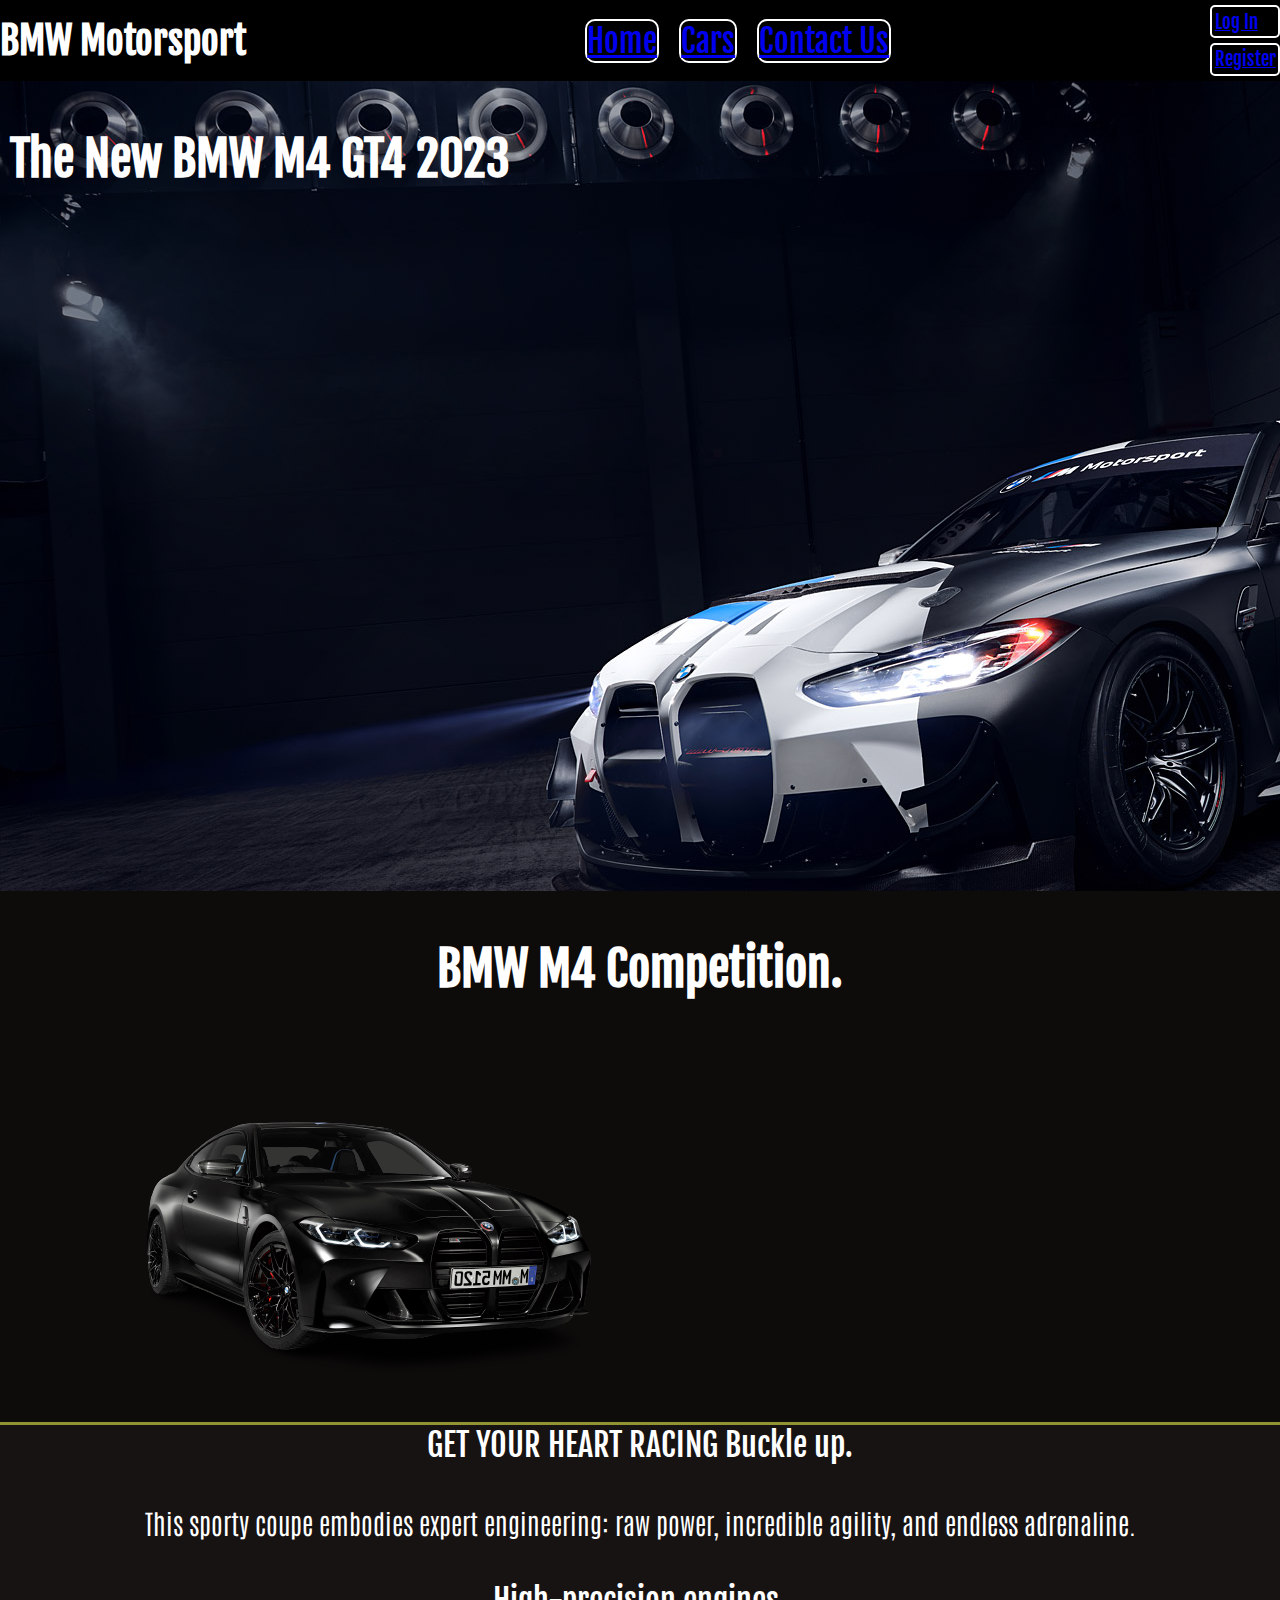
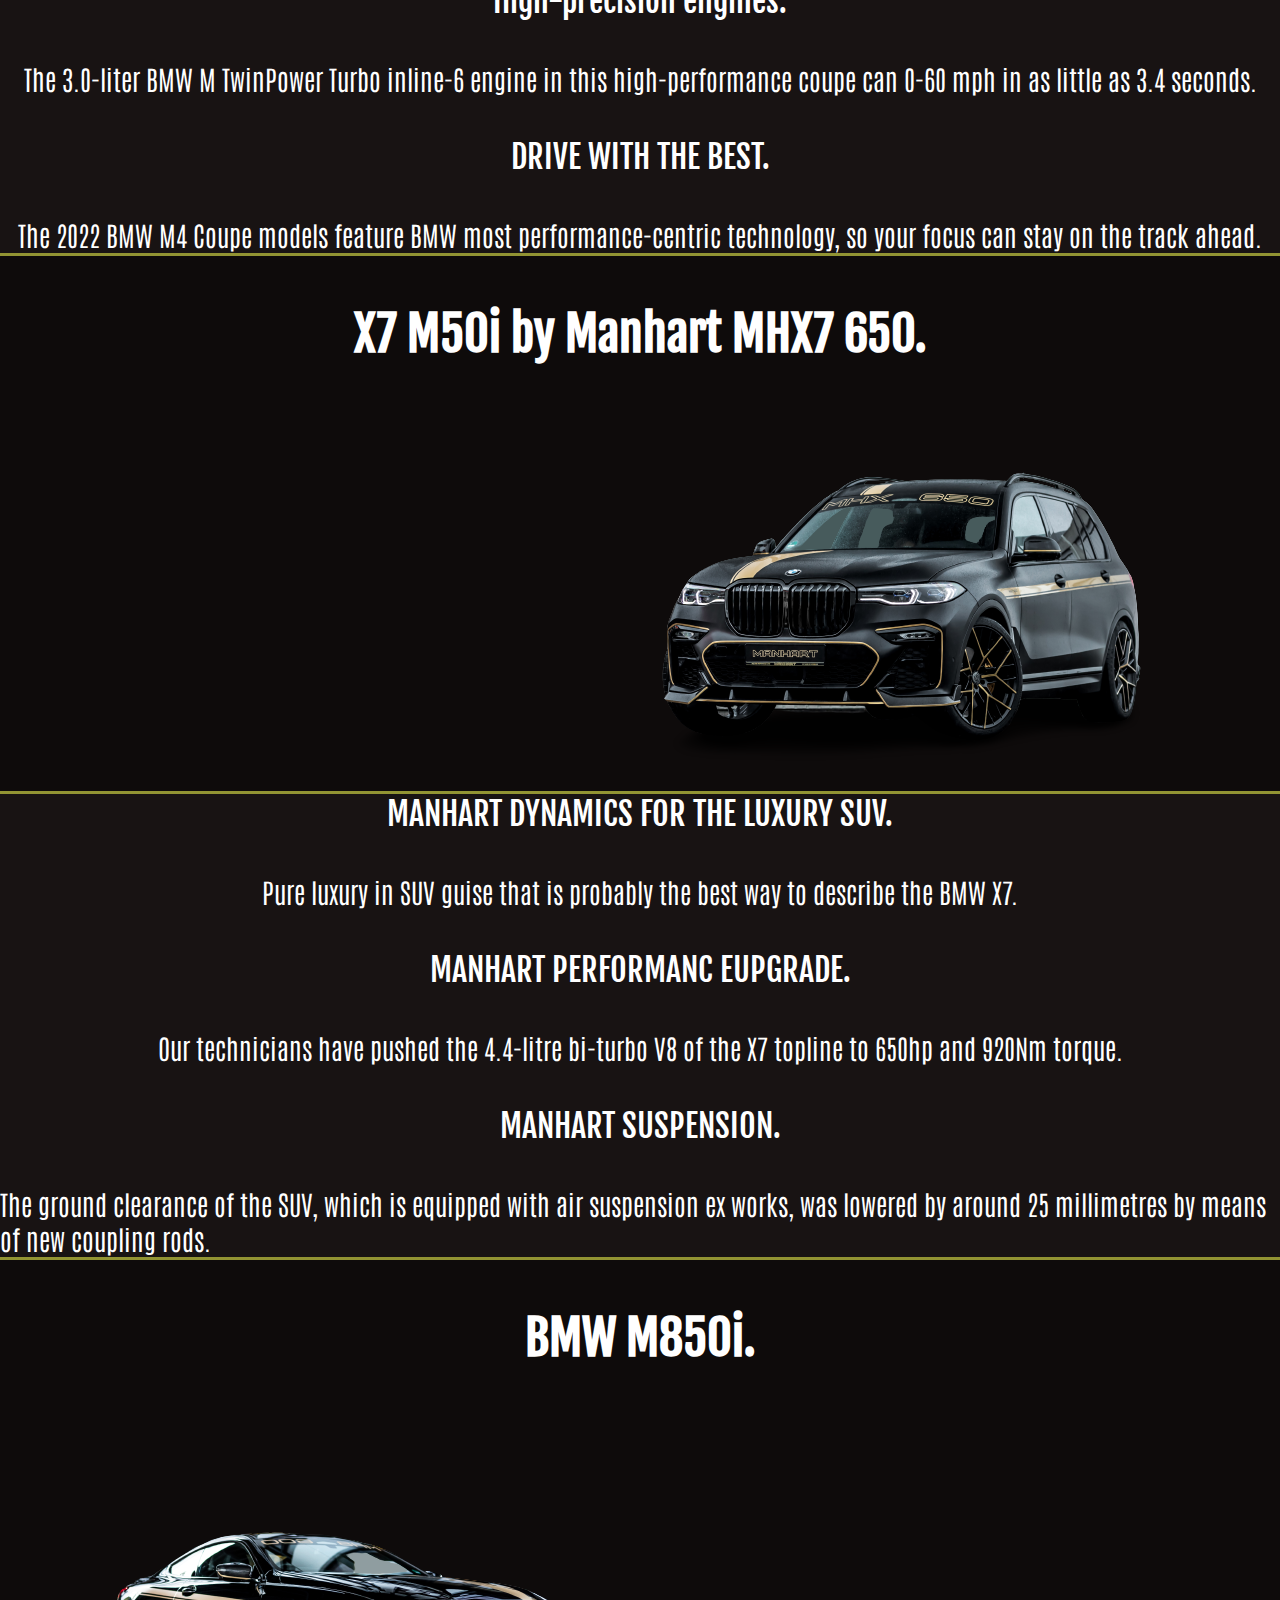
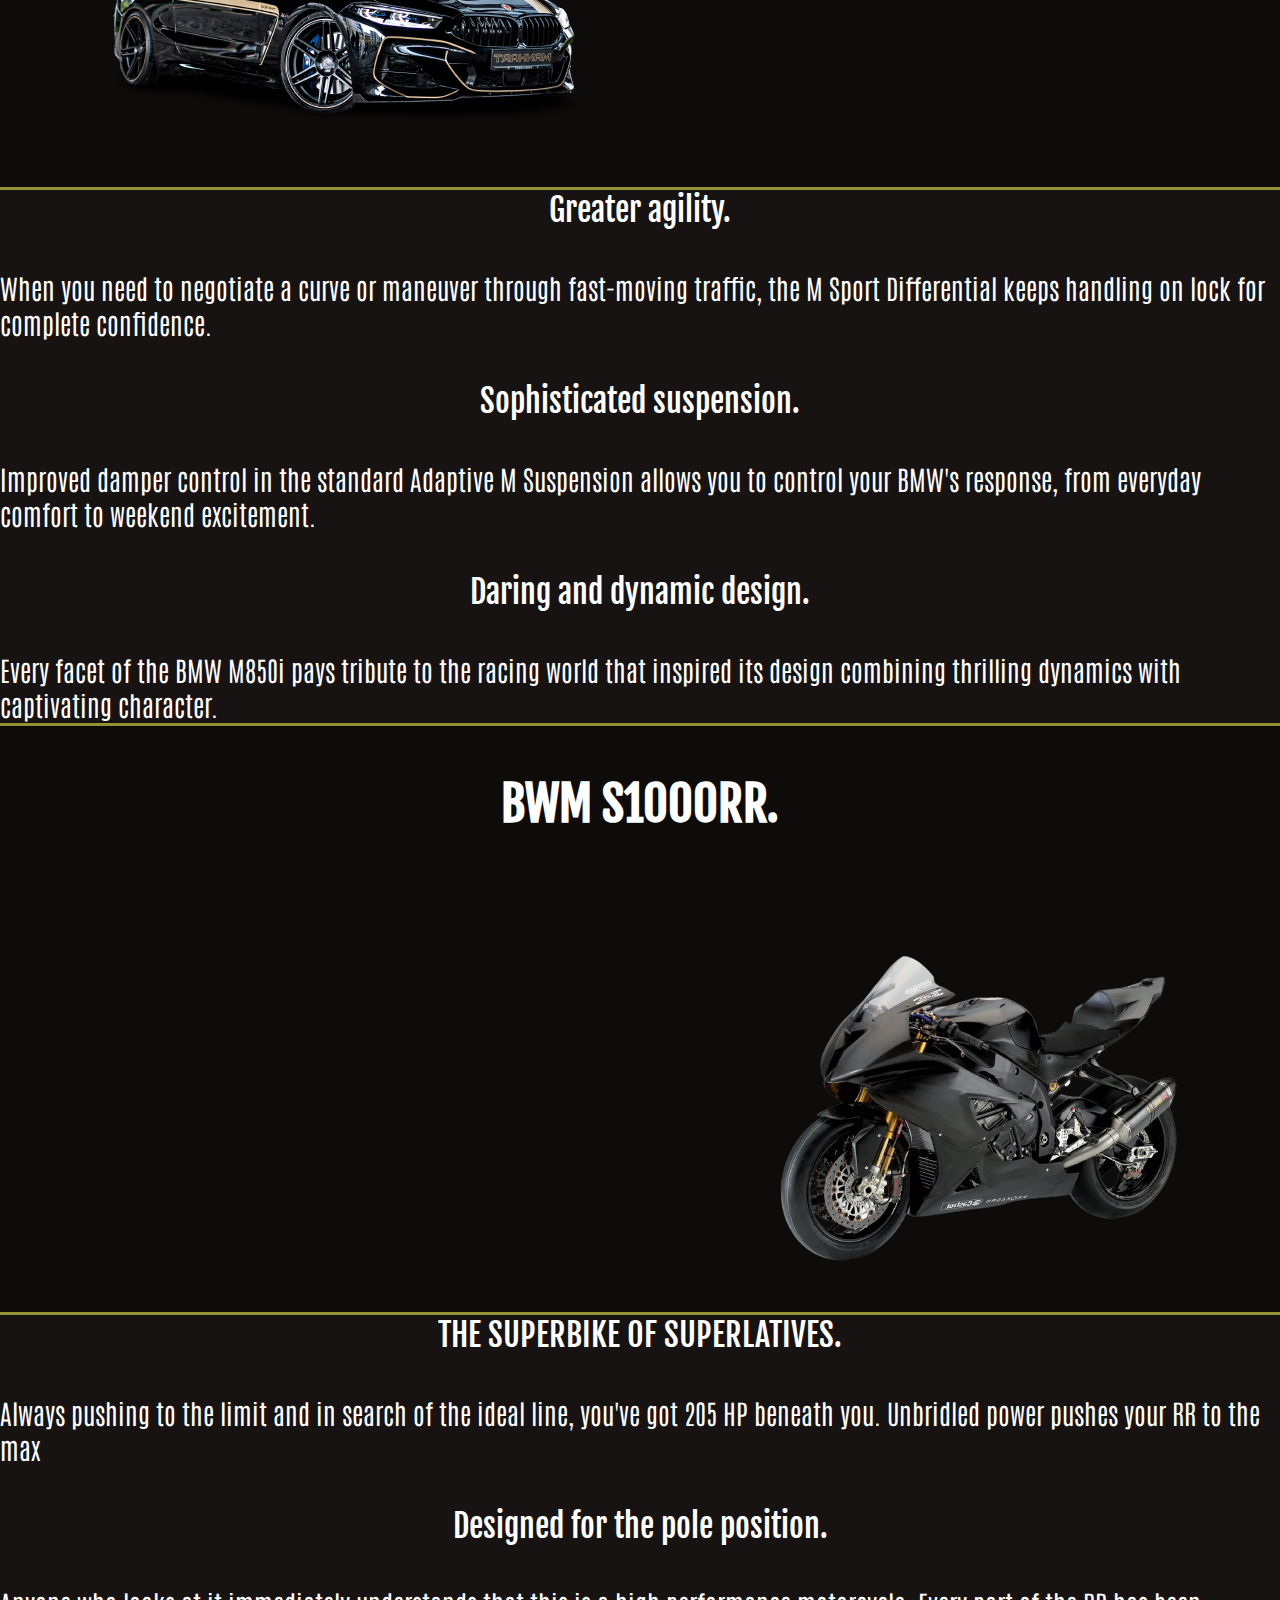
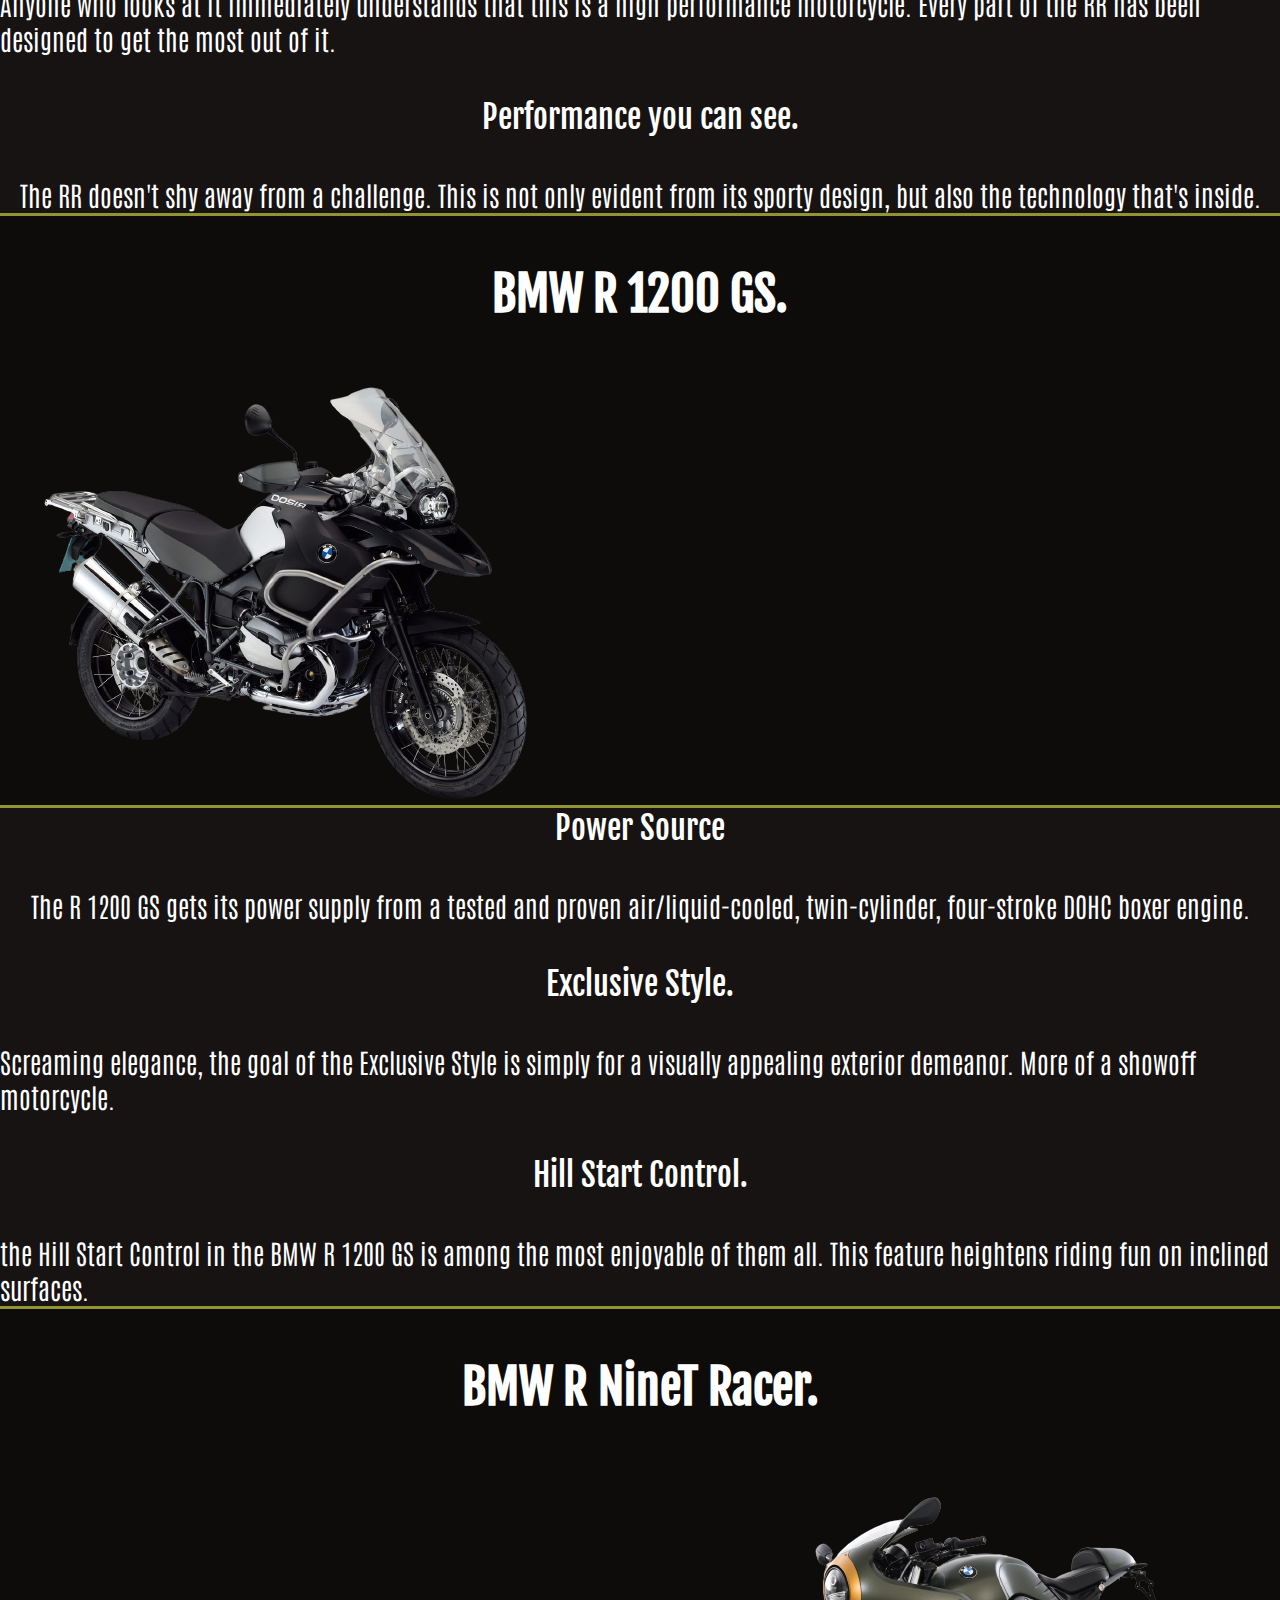
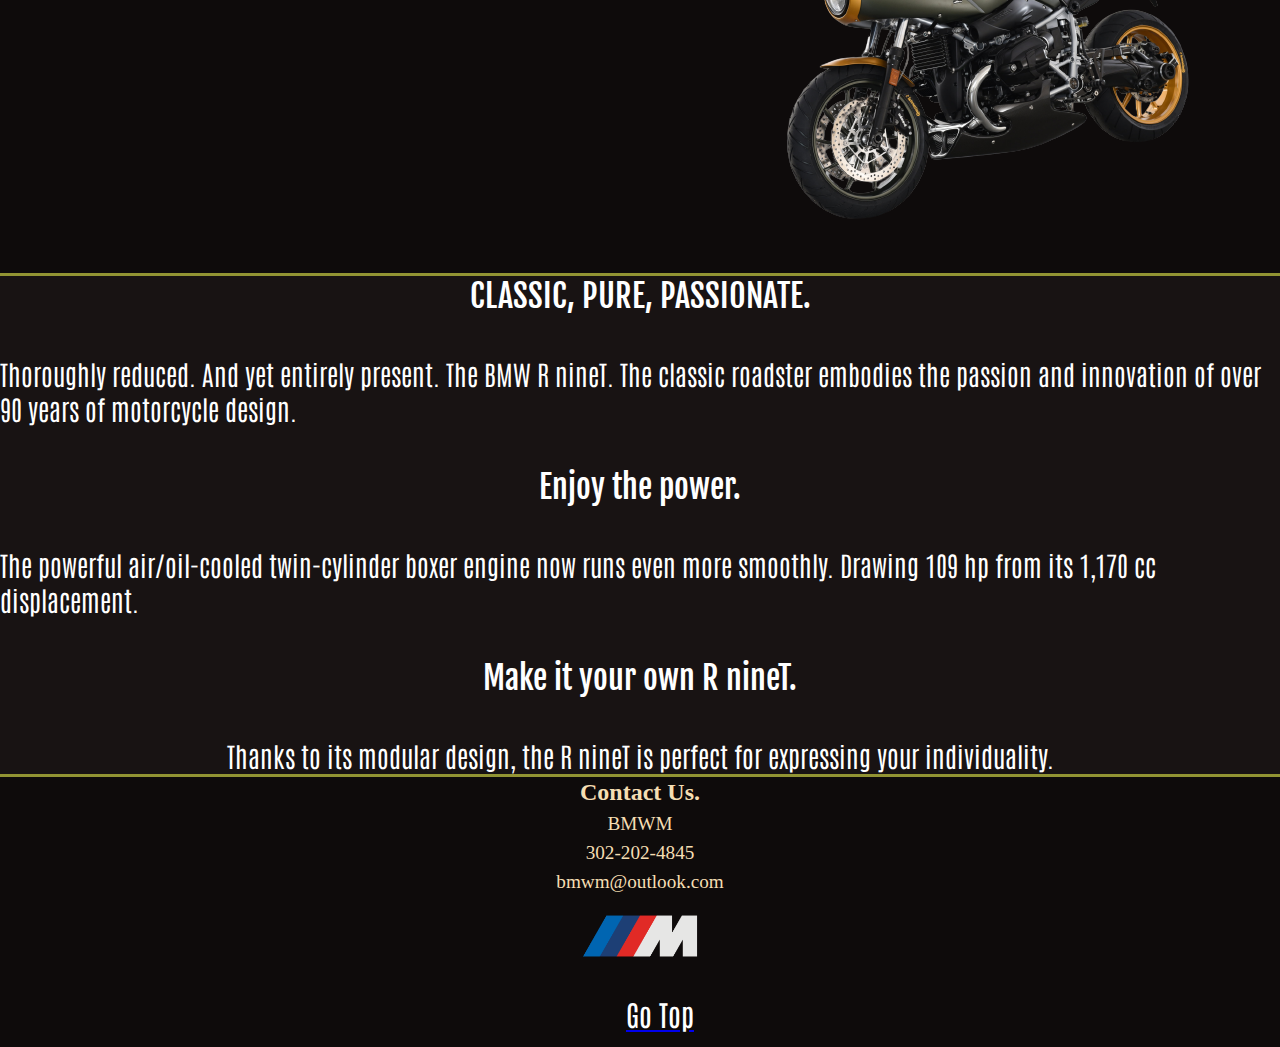
==== commit ad19d443: "s" ====
--- a/index.html
+++ b/index.html
@@ -6,34 +6,35 @@
   <title>BMW Motorsport</title>
   <link rel="stylesheet" href="index.css">
   <script src="https://kit.fontawesome.com/f8e21c5a17.js" crossorigin="anonymous"></script>
+  <link rel="icon" type="image/x-icon" href="https://www.bmw.com/etc.clientlibs/settings/wcm/designs/bmwcom/base/resources/ci2020/img/logo-dark.svg">
 </head>
 
 <body>
 
   <div class="divheader">
 
-    <header class="navbar">
+    <header id="init" class="navbar">
 
       <div class="left-items">
-        <h2>BMW Motorsport</h2>
+        <h1>BMW Motorsport</h1>
         <img class="logobm" src="https://www.bmw.com.ar/etc.clientlibs/ds2-webcomponents/clientlibs/clientlib/resources/img/BMW_White_Logo.svg" alt="">
 
       </div>
 
       <ul class="navbar-items">
-        <li>Home</li>
-        <li>Cars</li>
-        <li>Contact Us</li>
+        <a href="#top"><li>Home</li></a>
+       <a href="#middle"><li>Cars</li></a> 
+      <a href="#bottom"><li>Contact Us</li></a>  
       </ul>
 
       <ul class="right-items">
-        <li>Log In</li>
-        <li>Register</li>
+       <a href="./login.html" target="_blank"><li>Log In</li></a> 
+       <a href="./register.html" target="_blank"><li>Register</li></a> 
       </ul>
 
     </header>
 
-    <section class="sechome">
+    <section id="top" class="sechome">
 
       <div class="divsechome">
         <h3>The New BMW M4 GT4 2023</h3>
@@ -44,7 +45,7 @@
 
   </div>
 
-<div class="gallerydiv">
+<div id="middle" class="gallerydiv">
 
   <section class="gallerysec">
 
@@ -258,14 +259,16 @@
 
 <footer>
 
-<div class="contactsect">
+<div id="bottom" class="contactsect">
 
 <h4>Contact Us.</h4>
 <p><i class="fa-brands fa-instagram"></i> BMWM</p>
 <p><i class="fa-solid fa-phone"></i> 302-202-4845</p>
 <p><i class="fa-solid fa-envelope"></i> bmwm@outlook.com</p>
 <img class="mlogo" src="./.vscode/imgs/BMW-M-Logo2.png" alt="">
-
+<ul>
+  <a href="#init"><li  class="gotop" >Go Top</li></a>
+</ul>
 </div>
 
 </footer>
--- a/index.css
+++ b/index.css
@@ -1,9 +1,17 @@
 @import url('https://fonts.googleapis.com/css2?family=Antonio:wght@300&family=Fjalla+One&display=swap');
 
+html {
+  scroll-behavior: smooth;
+ }
 
 body{
     margin: 0;
     width: 100%;
+}
+
+a:visited { 
+  color: white; 
+  text-decoration: none;
 }
 
 .navbar{
@@ -25,18 +33,19 @@
 
 .mteamlogo{
     height: 100px;
-
-}
-.navbar h2{
-    font-size: 2.7em;
-
-}
+}
+
+.navbar h1{
+    font-size: 2.4em;
+}
+
 .navbar-items{
     font-size: 2em;
     list-style: none;
     display: inline-flex;
     gap: 20px; 
 }
+
 .navbar-items li{ 
     border: 2px solid white;
     border-radius: 10px;
@@ -73,11 +82,11 @@
     color: black;
     border: 2px solid rgba(0, 191, 255, 0.685);
 }
+
 .sechome{
-    display: flex;
-    
-    
-}
+    display: flex;  
+}
+
 .divsechome{
     display: flex;
     align-items: flex-start;
@@ -87,6 +96,7 @@
     width: 100%;
     height: 90vh; 
 }
+
 .bgsechome{
   display: flex;
   width: auto;
@@ -133,6 +143,7 @@
 -o-transition: all 1s linear;
 transition: all 1s linear;
 }
+
 .m4 h3{
   font-size: 3em;
 }
@@ -162,8 +173,7 @@
   border: 3px solid rgb(146, 148, 51);
   width: 100%;
   background-color:rgb(24, 19, 19);
-  gap: 40px;
-  
+  gap: 40px; 
 }
 
 .m4desc h4{
@@ -261,6 +271,7 @@
   color: white;
   font-family: 'Fjalla One', sans-serif;
 }
+
 .m8img{
   display: flex;
   width: 100%;
@@ -273,6 +284,7 @@
 -o-transition: all 1s linear;
 transition: all 1s linear;
 }
+
 .m8 h3{
   font-size: 3em;
 }
@@ -329,6 +341,7 @@
   color: white;
   font-family: 'Fjalla One', sans-serif;
 }
+
 .s1000img{
   display: flex;
   width: 100%;
@@ -342,6 +355,7 @@
 transition: all 1s linear;
 flex-direction: row-reverse;
 }
+
 .s1000 h3{
   font-size: 3em;
 }
@@ -398,6 +412,7 @@
   color: white;
   font-family: 'Fjalla One', sans-serif;
 }
+
 .gsimg{
   display: flex;
   width: 100%;
@@ -410,6 +425,7 @@
 -o-transition: all 1s linear;
 transition: all 1s linear;
 }
+
 .gs h3{
   font-size: 3em;
 }
@@ -440,7 +456,6 @@
   width: 100%;
   background-color:rgb(24, 19, 19);
   gap: 40px;
-  
 }
 
 .gsdesc h4{
@@ -467,6 +482,7 @@
   color: white;
   font-family: 'Fjalla One', sans-serif;
 }
+
 .ninetimg{
   display: flex;
   width: 100%;
@@ -480,6 +496,7 @@
 transition: all 1s linear;
 flex-direction: row-reverse;
 }
+
 .ninet h3{
   font-size: 3em;
 }
@@ -541,7 +558,6 @@
 .contactsect h4, p{
   margin: 0;
   font-size: 1.2em;
-  
 }
 .contactsect h4{
   margin-top: 3px;
@@ -552,4 +568,77 @@
   width: 10vw;
 }
 
-
+.gotop{
+  display: flex;
+  justify-content: center;
+  align-items: center;
+  color: rgb(255, 255, 255);
+  font-size: 1.8em;
+  text-decoration: none;
+  font-family:'Antonio', sans-serif;
+  -webkit-transition: all 0.5s linear;
+-moz-transition: all 0.5s linear;
+-ms-transition: all 0.5s linear;
+-o-transition: all 0.5s linear;
+transition: all 0.5s linear;
+}
+
+.gotop:hover{
+  transform: translateY(-20px);
+}
+
+.container{
+  display: flex;
+  justify-content: center;
+  align-items: flex-start;
+  flex-direction: column;
+  gap: 10px;
+  background-image: url(./.vscode/imgs/loginbg.jpg);
+  width: 100%;
+  height: 100vh;
+  background-repeat: no-repeat;
+  padding-left: 30px;
+}
+
+.user{
+  font-size: 1.5em;
+  color: lightskyblue;
+  font-family: 'Fjalla One', sans-serif;
+  font-weight: 600;
+}
+
+.inputuser{
+  width: 20%;
+ background-color: inherit;
+ color: white;
+ border: solid 2px lightskyblue;
+}
+
+.pass{
+  font-size: 1.5em;
+  color: rgb(0, 0, 53);
+  font-family: 'Fjalla One', sans-serif;
+  font-weight: 600;
+}
+
+.inputpass{
+  width: 20%;
+ background-color: inherit;
+ color: white;
+ border: solid 2px rgb(0, 0, 53);
+}
+.divbut{
+  display: flex;
+  justify-content: center;
+  align-items: center; 
+  width: 20%;
+}
+.buttonn{
+  width: 100%;
+  height: 100%;
+  background-color: #9D1837;
+  color: black;
+  font-family: 'Fjalla One', sans-serif;
+  font-size: 1.1em;
+  border: solid 2px #660018;
+}